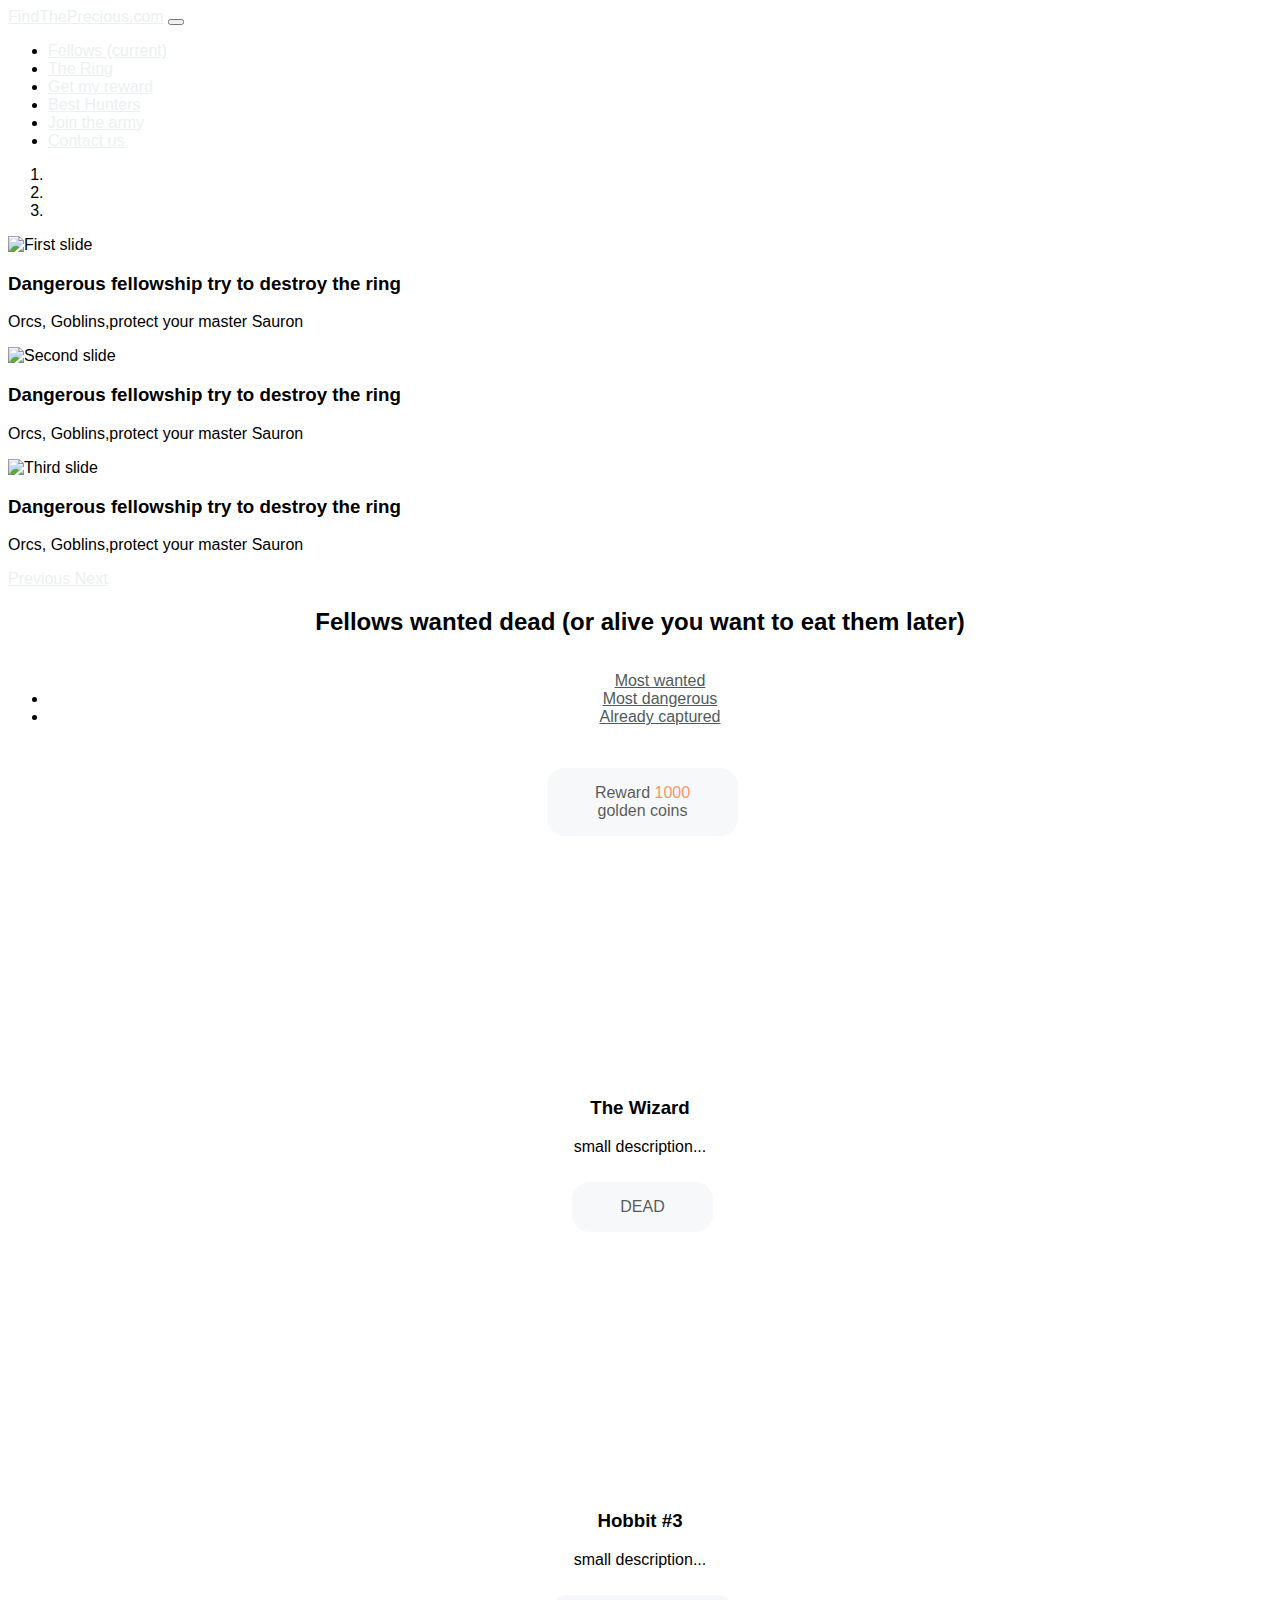
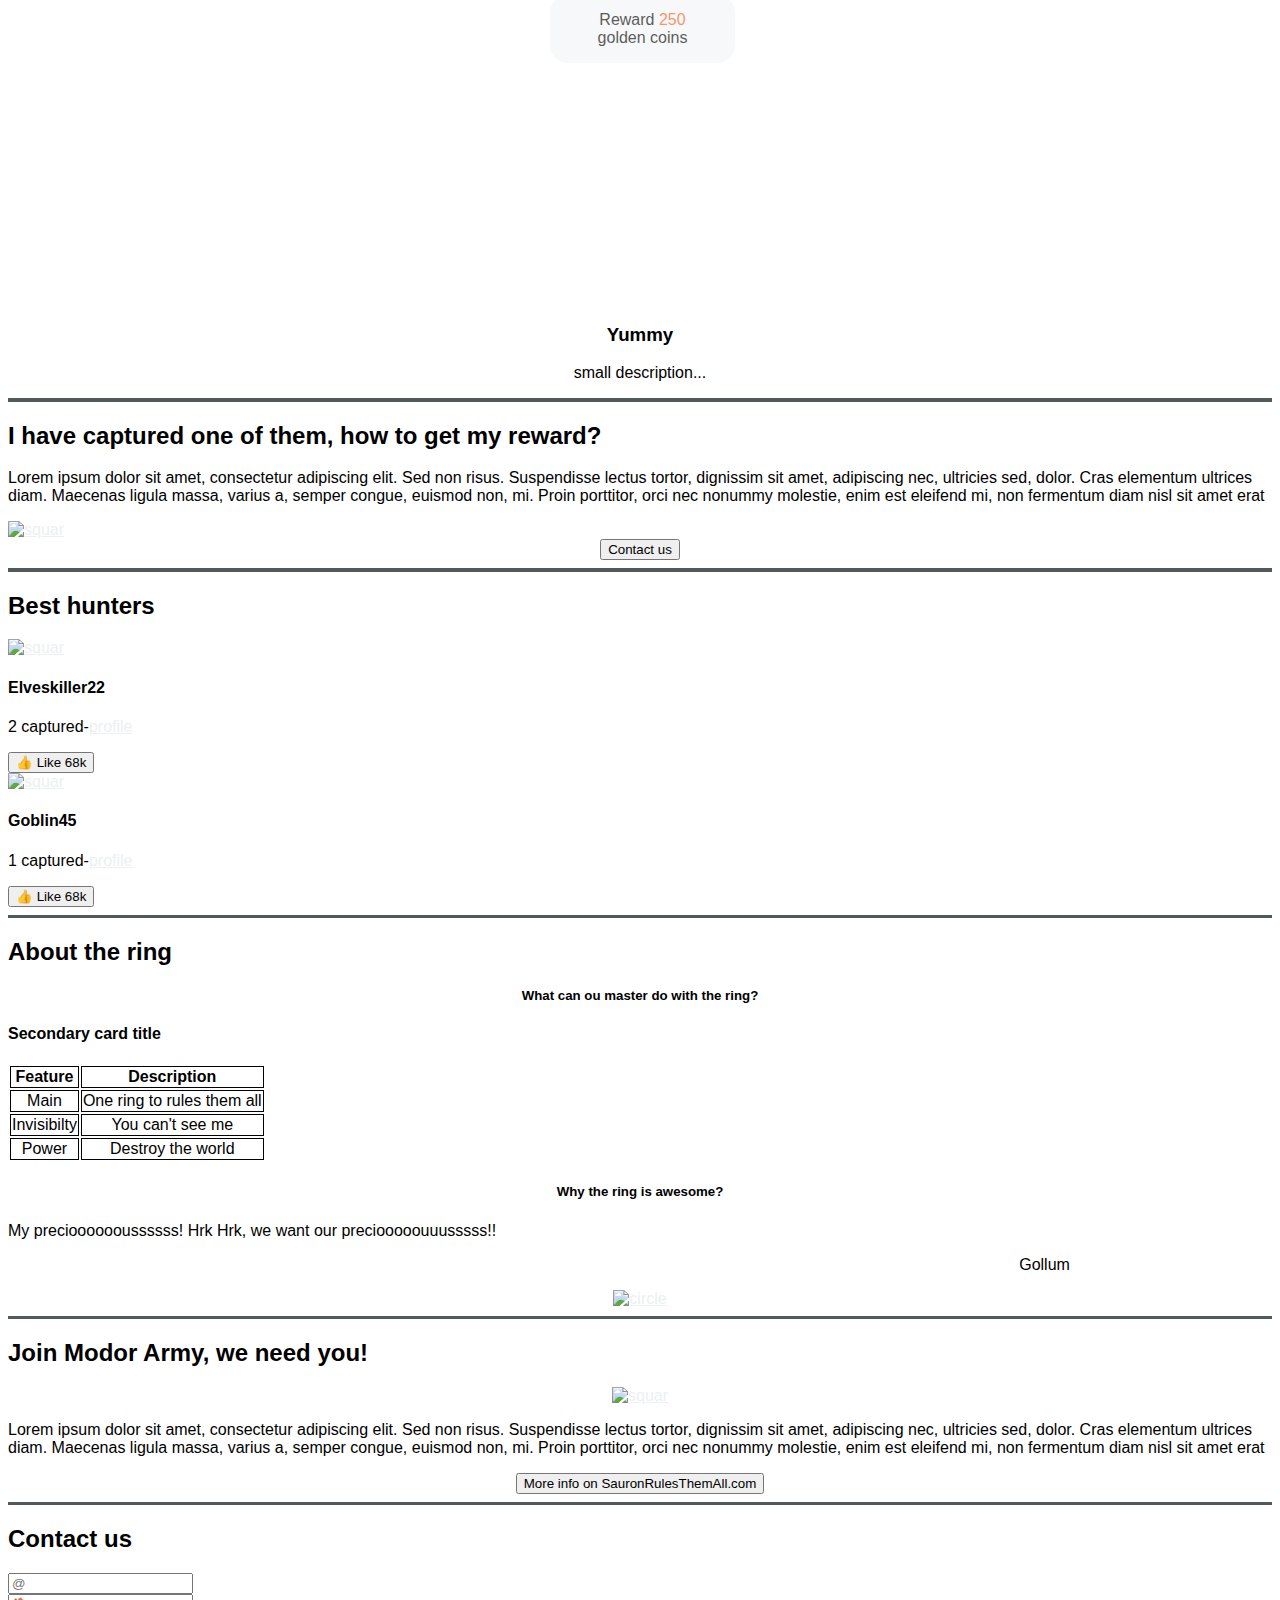
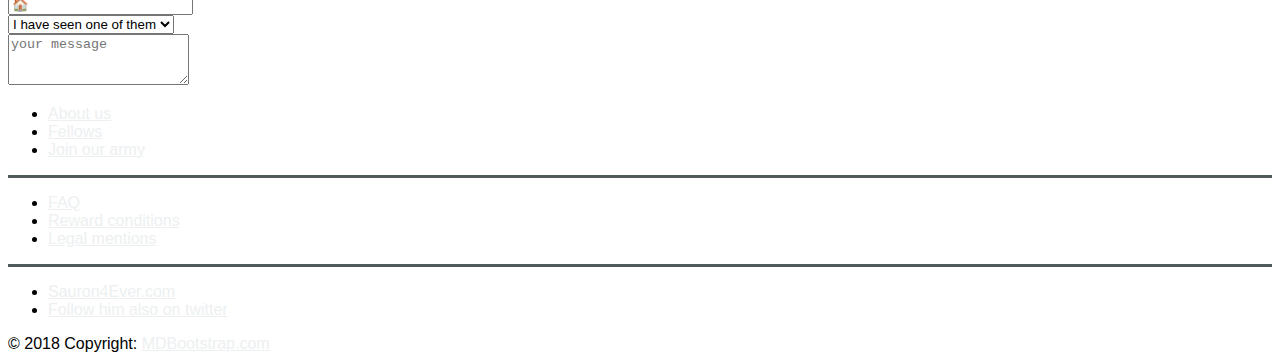
==== index.html @ 17a76763 "rename index file" ====
<!DOCTYPE html>
	<html lang="en">
	<head>
		<meta name="FindThePrecious" content="hunters, ring, Fellows wanted" >
		<link rel="stylesheet" href="https://stackpath.bootstrapcdn.com/bootstrap/4.1.3/css/bootstrap.min.css" integrity="sha384-MCw98/SFnGE8fJT3GXwEOngsV7Zt27NXFoaoApmYm81iuXoPkFOJwJ8ERdknLPMO" crossorigin="anonymous">

		<link rel="stylesheet" type="text/css" href="css/wanted_hover.css">
		<link rel="stylesheet" type="text/css" href="css/carousel.css">
		<link rel="stylesheet" type="text/css" href="style.css">
		<title>FindThePrecious</title>
	</head>
	<body data-spy="scroll" data-target="#myNavbar" data-offset="30">
	<!-- NAVIGATION -->

		<nav id="topbar" class="navbar fixed-top navbar-expand-lg navbar-light bg-secondary">
	    	<a class="navbar-brand" href="#">FindThePrecious.com</a>
	  		<button class="navbar-toggler" type="button" data-toggle="collapse" 	data-target="#myNavbar" aria-controls="navbarSupportedContent" aria-expanded="false" aria-label="Toggle navigation">
	    		<span class="navbar-toggler-icon"></span>
	  		</button>

	    	<div class="collapse navbar-collapse" id="myNavbar">
	    		<ul class="nav navbar-nav">
	      			<li >
	        			<a class="nav-link" href="#Fellows">Fellows
	        				<span class="sr-only">(current)</span></a>
	      			</li>
	      			<li >
	        			<a class="nav-link" href="#">The Ring</a>
		      		</li>
		      		<li >
		       			<a class="nav-link" href="#Reward">Get my reward</a>
		      		</li>
		      		<li > 
		      			<a class="nav-link" href="#Hunters">Best Hunters</a> 
		      		</li>
					<li > 
						<a class="nav-link" href="#Army">Join the army</a> 
					</li>
					<li > 
						<a class="nav-link" href="#Contact">Contact us</a> 
					</li>
		    	</ul>
		    </div>
		</nav>

	<!-- CARROUSEL -->
	<div id="myCarousel" class="carousel slide" data-ride="carousel">
		<ol class="carousel-indicators">
			<li data-target="#carouselExampleIndicators" data-slide-to="0" class="active"></li>
			<li data-target="#carouselExampleIndicators" data-slide-to="1"></li>
			<li data-target="#carouselExampleIndicators" data-slide-to="2"></li>
			</ol>
		<div class="carousel-inner">	
			<div class="carousel-item active">
		  		<img class="d-block w-100" src="https://s33.postimg.cc/rmrc32f3j/Destiny_2_colos.jpg" alt="First slide">
		  		<div class="carousel-caption d-none d-md-block">
		    		<h3>Dangerous fellowship try to destroy the ring</h3>
		    		<p>Orcs, Goblins,protect your master Sauron</p>
		  		</div>
			</div>
			<div class="carousel-item">
		  		<img class="d-block w-100" src="https://s33.postimg.cc/4laqx4zyn/Destiny_2_Guardian.jpg" alt="Second slide">
		  		<div class="carousel-caption d-none d-md-block">
		    		<h3>Dangerous fellowship try to destroy the ring</h3>
		    		<p>Orcs, Goblins,protect your master Sauron</p>
		  		</div>
			</div>
			<div class="carousel-item">
		  		<img class="d-block w-100" src="https://s33.postimg.cc/jfzcb9jtb/all_guardian.jpg" alt="Third slide">
		  		<div class="carousel-caption d-none d-md-block">
		    		<h3>Dangerous fellowship try to destroy the ring</h3>
		    		<p>Orcs, Goblins,protect your master Sauron</p>
		  		</div>
			</div>
		</div>

		<div class="carousel-inner">
			<a class="carousel-control-prev" href="#carouselExampleIndicators" role="button" data-slide="prev">
			    <span class="carousel-control-prev-icon" aria-hidden="true"></span>
			    <span class="sr-only">Previous</span>
			</a>
			<a class="carousel-control-next" href="#carouselExampleIndicators" role="button" data-slide="next">
			    <span class="carousel-control-next-icon" aria-hidden="true"></span>
			    <span class="sr-only">Next</span>
			</a>
		</div>
	</div>

	<!-- WANTED SECTION -->
		
	<div class="container center-container">
			<h2 id="Fellows">Fellows wanted dead <span>(or alive you want to eat them later)</span></h2>
			<!-- PILLS / TABS head-->
			<div class="row pills-header center-container item-center">
				<ul class="nav nav-pills">
					<li class="nav-item col-12 col-lg-4 col-xl-4 item-center">
						<a class="nav-link btn btn-secondary pills-btn" href="#">Most wanted</a>
  					</li>
  	
					<li class="nav-item col-12 mr-auto col-lg-4 col-xl-4">
						<a class="nav-link btn btn-light pills-btn" href="#">Most dangerous</a>
					</li>
 			
					<li class="nav-item col-12 ml-auto col-lg-4 col-xl-4">
						<a class="nav-link btn btn-light pills-btn" href="#">Already captured</a>
					</li>
				</ul>
			</div>
	<!-- CARD-->
		<div class="row">
			<div class="card-container col-12 col-sm-12 col-md-12 col-lg-4"> 
				<div class="card border-secondary mb-3">
					<div class="card-header">
						<div id="Gandalf" class="wanted-notice">
							<button class="reward">Reward 
								<span class="price">1000</span>
								<br> golden coins
							</button>
						</div>
					</div>
					<div class="card-body">
						<h3 class="card-title">The Wizard</h3>
						    <p class="card-text">
						    	small description...
						    </p>
					  </div>
				</div>
			</div>
			
			<div class="card-container col-12 col-sm-12 col-md-12 col-lg-4"> 
				<div class="card border-secondary mb-3">
					<div class="card-header">
						<div id="Hobbit" class="wanted-notice">
							<button class="reward">DEAD
							</button>
						</div>
					</div>
					<div class="card-body">
						<h3 class="card-title">Hobbit #3</h3>
						    <p class="card-text">
						    	small description...
						    </p>
					  </div>
				</div>
			</div>

			<div class="card-container col-12 col-sm-12 col-md-12 col-lg-4"> 
				<div class="card border-secondary mb-3">
					<div class="card-header">
						<div id="Yummy" class="wanted-notice">
							<button class="reward">Reward 
								<span class="price">250</span>
								<br> golden coins
							</button>
						</div>
					</div>
					<div class="card-body">
						<h3 class="card-title">Yummy</h3>
						    <p class="card-text">
						    	small description...
						    </p>
					  </div>
				</div>
			</div>
		</div>
	<hr>
	</div>

	<!-- CAPTURED SECTION -->
	<div class="container">
		<div class="row">
			<div class="col-12 col-sm-12 col-md-9 col-lg-9">
				<h2 id="Reward">I have captured one of them, how to get my reward?</h2>
				<p>Lorem ipsum dolor sit amet, consectetur adipiscing elit. Sed non risus. 	Suspendisse lectus tortor, dignissim sit amet, adipiscing nec, ultricies sed, dolor. Cras elementum ultrices diam. Maecenas ligula massa, varius a, semper congue, euismod non, mi. Proin porttitor, orci nec nonummy molestie, enim est eleifend mi, non fermentum diam nisl sit amet erat
				</p>
			</div>

			<div class="col-12 col-sm-12 col-md-3 col-lg-3">
				<a class="nav-link" href="https://placeholder.com">
					<img src="http://via.placeholder.com/140x140" alt="squar">
				</a>
			</div>

			<div class="col-12 ml-auto center-container">
			 	<button class="btn btn-outline-secondary item-center btn-contact-us">Contact us</button>
			</div>
		</div>
	<hr>
	</div>

	<!-- HUNTER SECTION -->
	<div class="container">
		<h2 id="Hunters">Best hunters</h2>
		<div class="row">
			<div class="col-6 col-md-2 col-lg-1 col-xl-1">
				<a class="nav-link" href="https://placeholder.com">
					<img src="http://via.placeholder.com/70x70" alt="squar">
				</a>
			</div>

			<div class="col-6 col-md-4 col-lg-5 col-xl-5">
				<h4>Elveskiller22</h4>
				<p>
					2 captured-<a href="#">profile</a> 
				</p>
			
				<button class="btn btn-secondary">
					👍 Like 68k
				</button>
			</div>

			<div class="col-6 col-md-2 col-lg-1 col-xl-1">
				<a class="nav-link" href="https://placeholder.com">
					<img src="http://via.placeholder.com/70x70" alt="squar">
				</a>
			</div>

			<div class="col-6 col-md-4 col-lg-4 col-xl-4">
				<h4>Goblin45</h4>
				<p>1 captured-<a href="#">profile</a> </p>
				<button class="btn btn-secondary">
					👍 Like 68k
				</button>
			</div>
		</div>
	<hr>
	</div>

	<!-- ABOUT-SECTION -->
	<div class="container">
		<h2 id="Ring">About the ring</h2>
		<div class="row">
			<div class="card border-secondary mb-3 col-12 col-lg-12 col-xl-12">
	  			<div class="card-header">
	  				<h5>What can ou master do with the ring?</h5>
	  			</div>

	  			<h4 class="card-title">Secondary card title</h4>

	  			<div class="card-body">
	  				<div class="table-responsive">
		    			<table class="table table-striped">
		    				<thead>
							    <tr class="row bg-secondary">
							    	<th class="col-6" scope="col">Feature</th>
							        <th class="col-6" scope="col">Description</th>
							</thead>
								<tbody>
							    <tr class="row">
							    	<td class="col-6">Main</td>
							    	<td class="col-6">One ring to rules them all</td>
							    </tr>
							    <tr class="row">
							    	<td class="col-6">Invisibilty</td>
							    	<td class="col-6">You can't see me</td>
							  	</tr>
							  	<tr class="row">
							    	<td class="col-6">Power</td>
							    	<td class="col-6">Destroy the world</td>
							  	</tr>
							</tbody>
					    </table>
					</div>	
	  			</div>
			</div>

			<div class="card border-secondary mb-3 col-md-12">
	  			<div class="card-header">
	  				<h5>Why the ring is awesome?</h5>
	  			</div>

			  	<div class="card-body">

					<div class="container">
						<div class="row">
			  				<div class="col-12 col-lg-9 col-xl-9">
			  					<p>
			    					My preciooooooussssss! Hrk Hrk, we want our preciooooouuusssss!!
			    				</p>
			    				<p id="Gollum-namer">Gollum</p>
			  				</div>

			  				<div class="col-12 col-lg-3 col-xl-3 center-container">	
								<a class="nav-link item-center" href="https://placeholder.com">
								<img src="http://via.placeholder.com/110x110" alt="circle" class="rounded-circle">
								</a>
			  				</div>	
			  			</div>
		  			</div>
		  		</div>

			</div>
		</div>
	<hr>
	</div>

	<!-- ARMY SECTION -->
	<div class="container">
		<h2 id="Army">Join Modor Army, we need you!</h2>
		<div class="row">
			<div class="col-12 col-lg-3 center-container">
				<a class="nav-link item-center" href="https://placeholder.com">
					<img src="http://via.placeholder.com/140x140" alt="squar">
				</a>
			</div>

			<div class="col-12 col-lg-9">
				<p>
					Lorem ipsum dolor sit amet, consectetur adipiscing elit. Sed non risus. Suspendisse lectus tortor, dignissim sit amet, adipiscing nec, ultricies sed, dolor. Cras elementum ultrices diam. Maecenas ligula massa, varius a, semper congue, euismod non, mi. Proin porttitor, orci nec nonummy molestie, enim est eleifend mi, non fermentum diam nisl sit amet erat
				</p>
			</div>
			<div class="col-12 center-container">
			 	<button class="btn btn-outline-secondary btn-contact-us item-center">More info on SauronRulesThemAll.com</button> 
			</div>
		</div>
	<hr>
	</div>
			
	<!-- CONTACT-SECTION -->
	<div class="container">
		<h2 id="Contact">Contact us</h2>

		<form>
  			<div class="form-group">
    			<input type="email" class="form-control" id="exampleInputEmail1" aria-describedby="emailHelp" placeholder="@">
  			</div>

  			<div class="form-group">
    			<input type="password" class="form-control" id="exampleInputPassword1" placeholder="🏠">
  			</div>

			<div class="form-group">
		        <select id="disabledSelect" class="form-control">
		        <option>I have seen one of them</option>
		      </select>
    		</div>

    		<div class="form-group">
    			<textarea class="form-control" id="exampleFormControlTextarea1" rows="3"  placeholder="your message"></textarea>
  			</div>
		</form>
	</div>
	    	
	<!-- FOOTER -->
	<footer class="page-footer font-small bg-secondary">
    	<!-- Footer Links -->
    	<div class="container text-center text-md-left">
      		<!-- Grid row -->
      		<div class="row">
        		<!-- Grid column -->
        		<div class="col-12 col-sm-12 col-md-3 col-lg-4 mx-auto">
          			<!-- Links -->
          			<ul class="list-unstyled">
            			<li>
              				<a href="#!">About us</a>
            			</li>
            			<li>
              				<a href="#!">Fellows</a>
            			</li>
            			<li>
              				<a href="#!">Join our army</a>
            			</li>
        		</div>
        		<!-- Grid column -->

        <hr class="clearfix w-100 d-md-none">
        		<!-- Grid column -->
        		<div class="col-12 col-sm-12 col-md-3 col-md-3 mx-auto">
          			<!-- Links -->
          			<ul class="list-unstyled">
            			<li>
              				<a href="#!">FAQ</a>
            			</li>
            			<li>
              				<a href="#!">Reward conditions</a>
            			</li>
            			<li>
              				<a href="#!">Legal mentions</a>
            			</li>
          			</ul>
        		</div>
        		<!-- Grid column -->
        <hr class="clearfix w-100 d-md-none">
        		<!-- Grid column -->
        		<div class="col-12 col-sm-12 col-md-3 col-md-3 mx-auto">
          			<!-- Links -->
          			<ul class="list-unstyled">
            			<li>
              				<a href="#!">Sauron4Ever.com</a>
            			</li>
            			<li>
              				<a href="#!">Follow him also on twitter</a>
            			</li>
          			</ul>

        		</div>
        		<!-- Grid column -->
	    	</div>
	        <!-- Grid row -->
	    </div>
	    <!-- Footer Links -->

	    <!-- Copyright -->
	    <div class="footer-copyright text-center py-3">© 2018 Copyright:
	      <a href="https://mdbootstrap.com/bootstrap-tutorial/"> MDBootstrap.com</a>
	    </div>
	    <!-- Copyright -->

    </footer>

	<!-- jQuery first, then Popper.js, then Bootstrap JS -->
		<script src="https://code.jquery.com/jquery-3.3.1.slim.min.js" integrity="sha384-q8i/X+965DzO0rT7abK41JStQIAqVgRVzpbzo5smXKp4YfRvH+8abtTE1Pi6jizo" crossorigin="anonymous"></script>
		
		<script src="https://cdnjs.cloudflare.com/ajax/libs/popper.js/1.14.3/umd/popper.min.js" integrity="sha384-ZMP7rVo3mIykV+2+9J3UJ46jBk0WLaUAdn689aCwoqbBJiSnjAK/l8WvCWPIPm49" crossorigin="anonymous"></script>

		<script src="https://stackpath.bootstrapcdn.com/bootstrap/4.1.3/js/bootstrap.min.js" integrity="sha384-ChfqqxuZUCnJSK3+MXmPNIyE6ZbWh2IMqE241rYiqJxyMiZ6OW/JmZQ5stwEULTy" crossorigin="anonymous"></script>
	</body>
	</html>
---- css/wanted_hover.css ----
body{
	font-family: Arial;
}

#Gandalf{
	background-image: url(https://s33.postimg.cc/kslmqybsf/gandalf.jpg);
}

#Hobbit{
	background-image: url(https://s33.postimg.cc/wt72r9qsf/hobbit.jpg);
}

#Yummy{
	background-image: url(https://s33.postimg.cc/pbxvc890v/gollum.jpg);
}
.wanted-notice{
	background-size: 100%;
	background-repeat: no-repeat;
    opacity:0.65;

	width:18em;
	height:20em;
}
.reward{
	background-color: rgba(240,243,244,0.8);
	border-radius: 18px;
	border: none;
    color: black;
    padding: 1em 3em;
    text-align: center;
    font-size: 1em;
    margin-top: 10px;
    margin-left: 25px;
    margin-right: 20px;
}
.price{
	color: #F85B17;
}
.criminal-name{
	text-align: center;
	font-size: 50px;
	color: #FDFEFE;
	padding-top: 150px;
}
#Yummy:hover,
#Hobbit:hover,
#Gandalf:hover{
	background-size: 100%;
	background-repeat: no-repeat;
	opacity: 1;


	width:18em;
	height:20em;
}
div .wanted-notice:hover .criminal-name{
	    font-size:26px;
	    margin-top: 200px;
}

div .wanted-notice:hover .reward{
	    font-size:1px;
	    background-color : transparent;
	    border: none;
}
---- css/carousel.css ----
.carousel-item{
	/*height: 35em !important; */
}
---- style.css ----
#topbar {
    margin: 0 auto;
}

a{
  color: #ECF0F1 !important;
}

.active a,
.active {
  color: #010101 !important;
}

hr {
  height: 0.2em;
  padding: 0;
  background-color: #515A5A;
  border: 1em;
}
/* PILLS */

.pills-header{
	margin-bottom: 1em;
}

.pills-btn{
  color: #515A5A !important;
}
/* CARD*/
.card-header{
  width: 100%;
  text-align: center;
}
.wanted-notice{
  display: inline-block;
}
/* About the ring*/
table, th, td {
	text-align: center;
}
th, td{
	border: 1px solid black !important;
}
#Gollum-namer{
	margin-left:80%;
}

/* item center */
.center-container{
  width: 100%;
  text-align: center;
}
.item-center{
  display: inline-block;
}
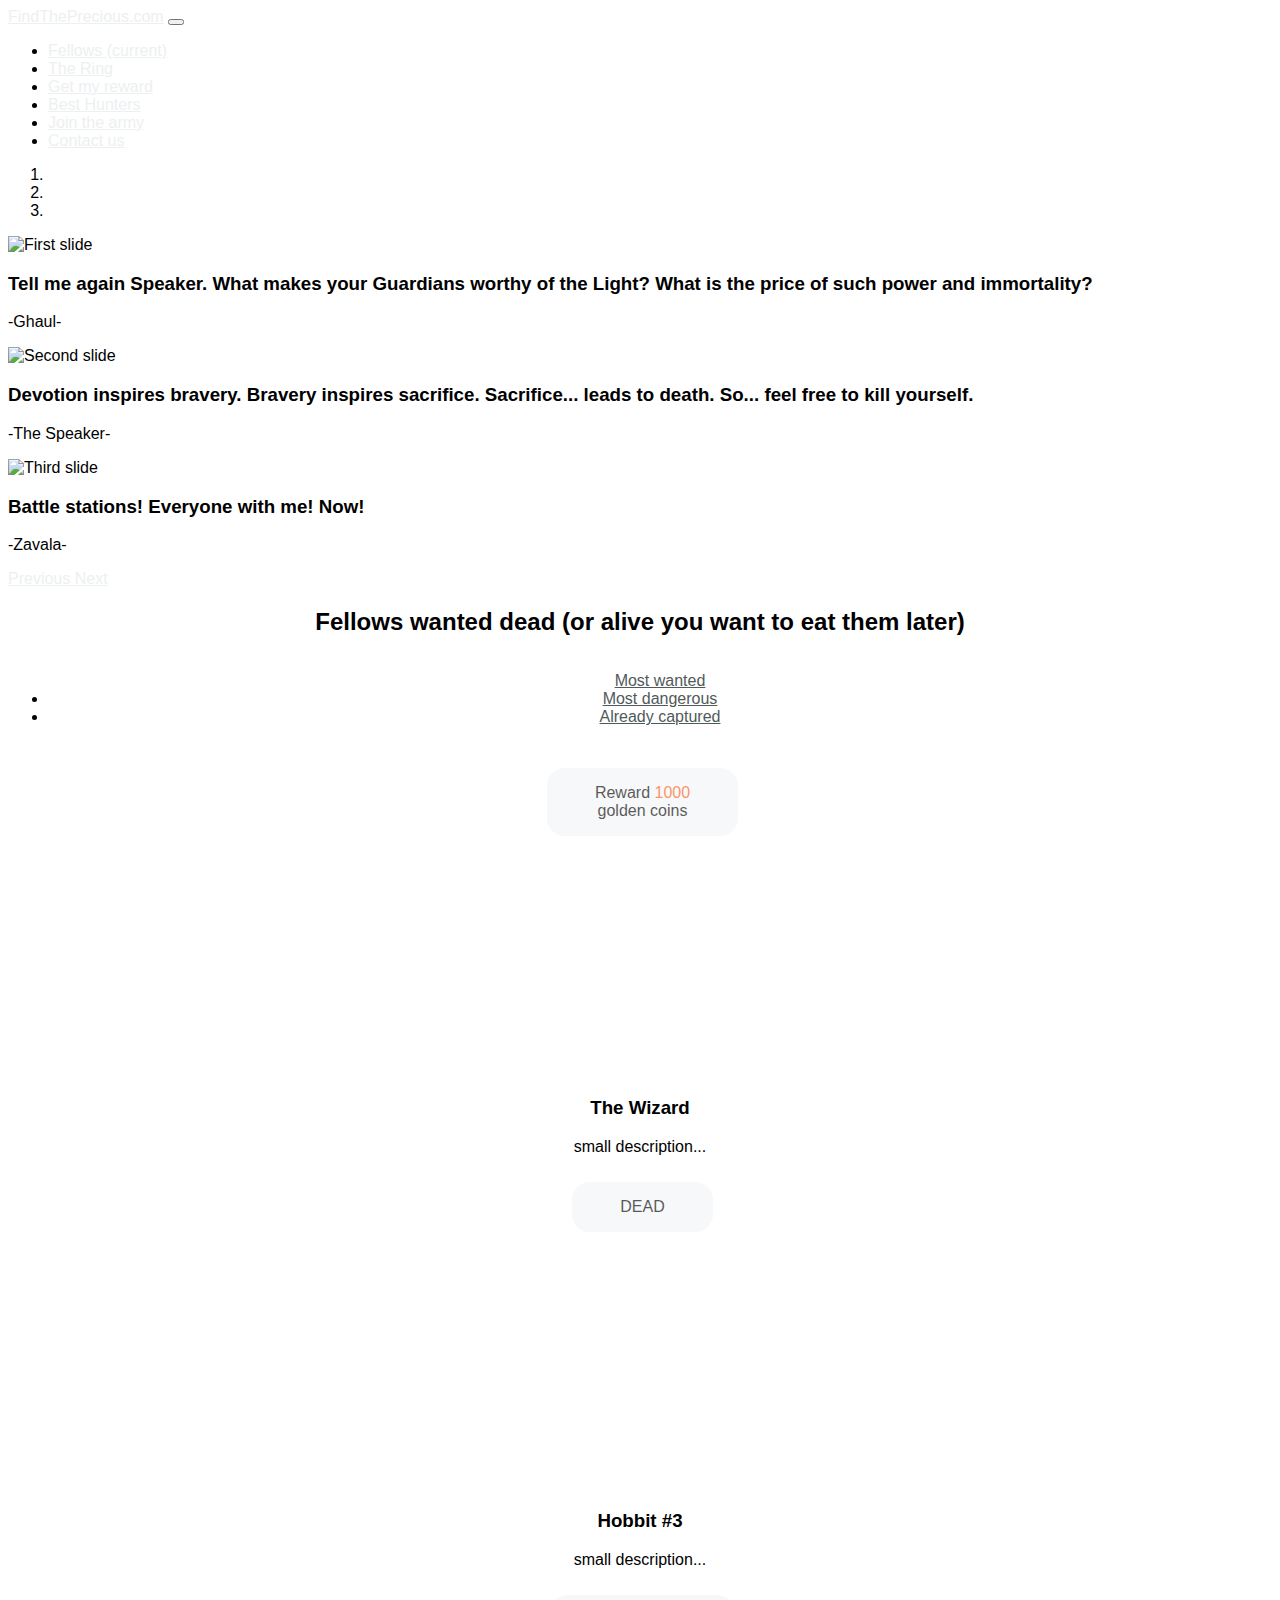
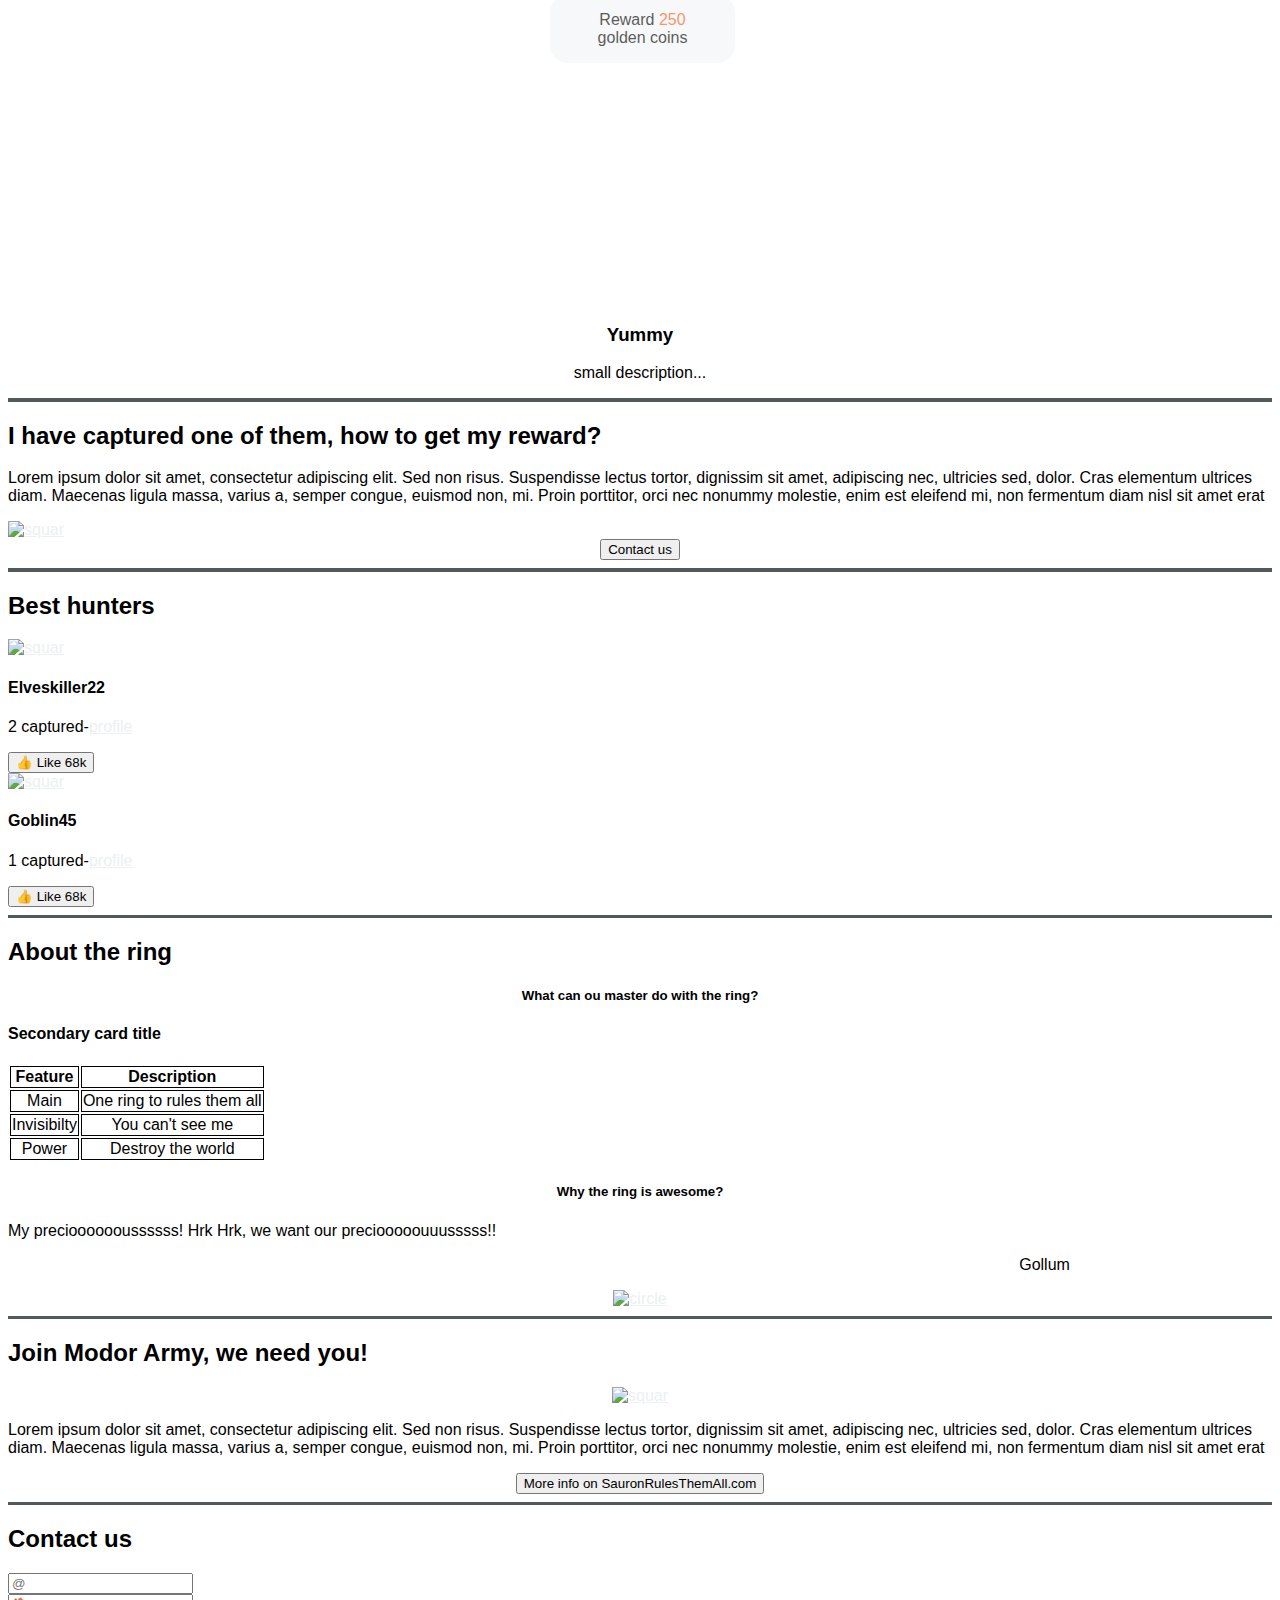
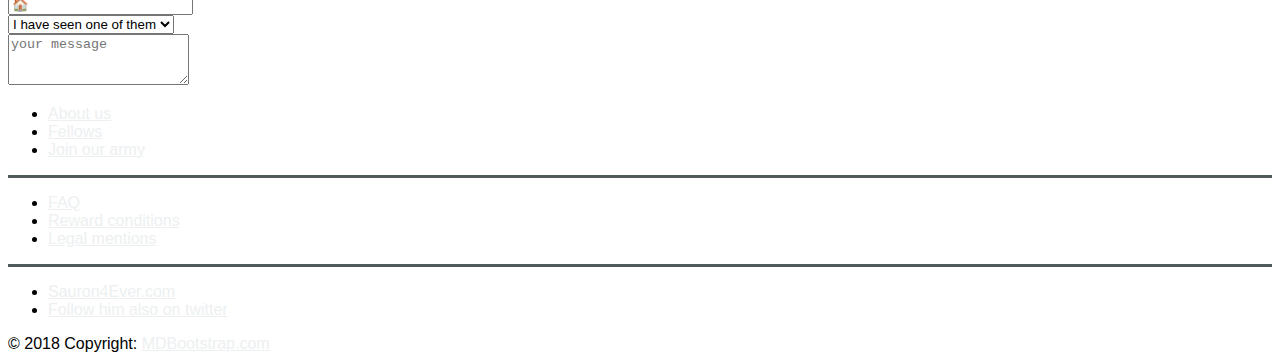
==== commit fba19b43: "carousel text updated" ====
--- a/index.html
+++ b/index.html
@@ -1,7 +1,7 @@
-	<!DOCTYPE html>
+<!DOCTYPE html>
 	<html lang="en">
 	<head>
-		<meta name="FindThePrecious" content="hunters, ring, Fellows wanted" >
+		<meta name="viewport" content="width=device-width, initial-scale=1.0">
 		<link rel="stylesheet" href="https://stackpath.bootstrapcdn.com/bootstrap/4.1.3/css/bootstrap.min.css" integrity="sha384-MCw98/SFnGE8fJT3GXwEOngsV7Zt27NXFoaoApmYm81iuXoPkFOJwJ8ERdknLPMO" crossorigin="anonymous">
 
 		<link rel="stylesheet" type="text/css" href="css/wanted_hover.css">
@@ -54,22 +54,22 @@
 			<div class="carousel-item active">
 		  		<img class="d-block w-100" src="https://s33.postimg.cc/rmrc32f3j/Destiny_2_colos.jpg" alt="First slide">
 		  		<div class="carousel-caption d-none d-md-block">
-		    		<h3>Dangerous fellowship try to destroy the ring</h3>
-		    		<p>Orcs, Goblins,protect your master Sauron</p>
+		    		<h3>Tell me again Speaker. What makes your Guardians worthy of the Light? What is the price of such power and immortality?</h3>
+		    		<p>-Ghaul-</p>
 		  		</div>
 			</div>
 			<div class="carousel-item">
 		  		<img class="d-block w-100" src="https://s33.postimg.cc/4laqx4zyn/Destiny_2_Guardian.jpg" alt="Second slide">
 		  		<div class="carousel-caption d-none d-md-block">
-		    		<h3>Dangerous fellowship try to destroy the ring</h3>
-		    		<p>Orcs, Goblins,protect your master Sauron</p>
+		    		<h3>Devotion inspires bravery. Bravery inspires sacrifice. Sacrifice... leads to death. So... feel free to kill yourself.</h3>
+		    		<p>-The Speaker-</p>
 		  		</div>
 			</div>
 			<div class="carousel-item">
 		  		<img class="d-block w-100" src="https://s33.postimg.cc/jfzcb9jtb/all_guardian.jpg" alt="Third slide">
 		  		<div class="carousel-caption d-none d-md-block">
-		    		<h3>Dangerous fellowship try to destroy the ring</h3>
-		    		<p>Orcs, Goblins,protect your master Sauron</p>
+		    		<h3>Battle stations! Everyone with me! Now!</h3>
+		    		<p>-Zavala-</p>
 		  		</div>
 			</div>
 		</div>
@@ -95,12 +95,12 @@
 				<ul class="nav nav-pills">
 					<li class="nav-item col-12 col-lg-4 col-xl-4 item-center">
 						<a class="nav-link btn btn-secondary pills-btn" href="#">Most wanted</a>
-  					</li>
-  	
+						</li>
+		
 					<li class="nav-item col-12 mr-auto col-lg-4 col-xl-4">
 						<a class="nav-link btn btn-light pills-btn" href="#">Most dangerous</a>
 					</li>
- 			
+				
 					<li class="nav-item col-12 ml-auto col-lg-4 col-xl-4">
 						<a class="nav-link btn btn-light pills-btn" href="#">Already captured</a>
 					</li>
@@ -321,80 +321,80 @@
 		<h2 id="Contact">Contact us</h2>
 
 		<form>
-  			<div class="form-group">
-    			<input type="email" class="form-control" id="exampleInputEmail1" aria-describedby="emailHelp" placeholder="@">
-  			</div>
-
-  			<div class="form-group">
-    			<input type="password" class="form-control" id="exampleInputPassword1" placeholder="🏠">
-  			</div>
+				<div class="form-group">
+				<input type="email" class="form-control" id="exampleInputEmail1" aria-describedby="emailHelp" placeholder="@">
+				</div>
+
+				<div class="form-group">
+				<input type="password" class="form-control" id="exampleInputPassword1" placeholder="🏠">
+				</div>
 
 			<div class="form-group">
 		        <select id="disabledSelect" class="form-control">
 		        <option>I have seen one of them</option>
 		      </select>
-    		</div>
-
-    		<div class="form-group">
-    			<textarea class="form-control" id="exampleFormControlTextarea1" rows="3"  placeholder="your message"></textarea>
-  			</div>
+			</div>
+
+			<div class="form-group">
+				<textarea class="form-control" id="exampleFormControlTextarea1" rows="3"  placeholder="your message"></textarea>
+				</div>
 		</form>
 	</div>
 	    	
 	<!-- FOOTER -->
 	<footer class="page-footer font-small bg-secondary">
-    	<!-- Footer Links -->
-    	<div class="container text-center text-md-left">
-      		<!-- Grid row -->
-      		<div class="row">
-        		<!-- Grid column -->
-        		<div class="col-12 col-sm-12 col-md-3 col-lg-4 mx-auto">
-          			<!-- Links -->
-          			<ul class="list-unstyled">
-            			<li>
-              				<a href="#!">About us</a>
-            			</li>
-            			<li>
-              				<a href="#!">Fellows</a>
-            			</li>
-            			<li>
-              				<a href="#!">Join our army</a>
-            			</li>
-        		</div>
-        		<!-- Grid column -->
-
-        <hr class="clearfix w-100 d-md-none">
-        		<!-- Grid column -->
-        		<div class="col-12 col-sm-12 col-md-3 col-md-3 mx-auto">
-          			<!-- Links -->
-          			<ul class="list-unstyled">
-            			<li>
-              				<a href="#!">FAQ</a>
-            			</li>
-            			<li>
-              				<a href="#!">Reward conditions</a>
-            			</li>
-            			<li>
-              				<a href="#!">Legal mentions</a>
-            			</li>
-          			</ul>
-        		</div>
-        		<!-- Grid column -->
-        <hr class="clearfix w-100 d-md-none">
-        		<!-- Grid column -->
-        		<div class="col-12 col-sm-12 col-md-3 col-md-3 mx-auto">
-          			<!-- Links -->
-          			<ul class="list-unstyled">
-            			<li>
-              				<a href="#!">Sauron4Ever.com</a>
-            			</li>
-            			<li>
-              				<a href="#!">Follow him also on twitter</a>
-            			</li>
-          			</ul>
-
-        		</div>
-        		<!-- Grid column -->
+		<!-- Footer Links -->
+		<div class="container text-center text-md-left">
+	  		<!-- Grid row -->
+	  		<div class="row">
+	    		<!-- Grid column -->
+	    		<div class="col-12 col-sm-12 col-md-3 col-lg-4 mx-auto">
+	      			<!-- Links -->
+	      			<ul class="list-unstyled">
+	        			<li>
+	          				<a href="#!">About us</a>
+	        			</li>
+	        			<li>
+	          				<a href="#!">Fellows</a>
+	        			</li>
+	        			<li>
+	          				<a href="#!">Join our army</a>
+	        			</li>
+	    		</div>
+	    		<!-- Grid column -->
+
+	    <hr class="clearfix w-100 d-md-none">
+	    		<!-- Grid column -->
+	    		<div class="col-12 col-sm-12 col-md-3 col-md-3 mx-auto">
+	      			<!-- Links -->
+	      			<ul class="list-unstyled">
+	        			<li>
+	          				<a href="#!">FAQ</a>
+	        			</li>
+	        			<li>
+	          				<a href="#!">Reward conditions</a>
+	        			</li>
+	        			<li>
+	          				<a href="#!">Legal mentions</a>
+	        			</li>
+	      			</ul>
+	    		</div>
+	    		<!-- Grid column -->
+	    <hr class="clearfix w-100 d-md-none">
+	    		<!-- Grid column -->
+	    		<div class="col-12 col-sm-12 col-md-3 col-md-3 mx-auto">
+	      			<!-- Links -->
+	      			<ul class="list-unstyled">
+	        			<li>
+	          				<a href="#!">Sauron4Ever.com</a>
+	        			</li>
+	        			<li>
+	          				<a href="#!">Follow him also on twitter</a>
+	        			</li>
+	      			</ul>
+
+	    		</div>
+	    		<!-- Grid column -->
 	    	</div>
 	        <!-- Grid row -->
 	    </div>
@@ -406,7 +406,7 @@
 	    </div>
 	    <!-- Copyright -->
 
-    </footer>
+	</footer>
 
 	<!-- jQuery first, then Popper.js, then Bootstrap JS -->
 		<script src="https://code.jquery.com/jquery-3.3.1.slim.min.js" integrity="sha384-q8i/X+965DzO0rT7abK41JStQIAqVgRVzpbzo5smXKp4YfRvH+8abtTE1Pi6jizo" crossorigin="anonymous"></script>
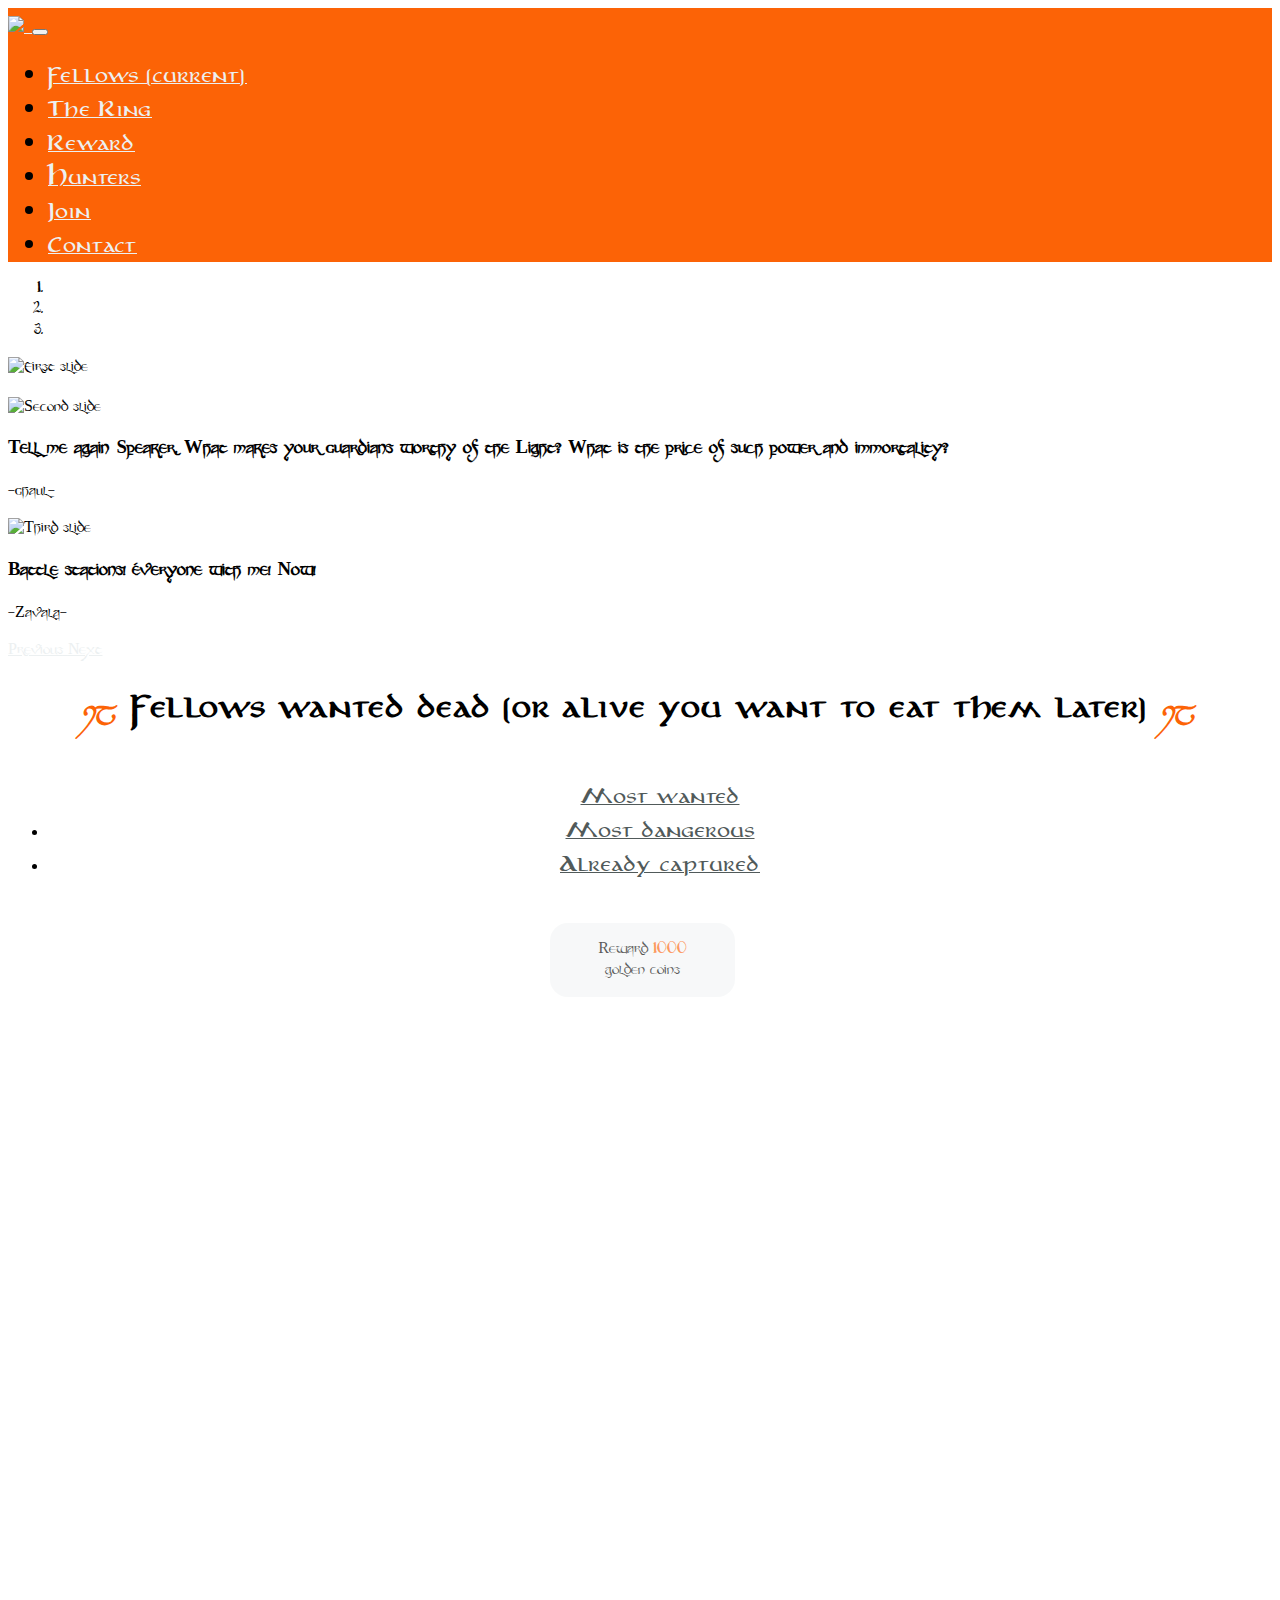
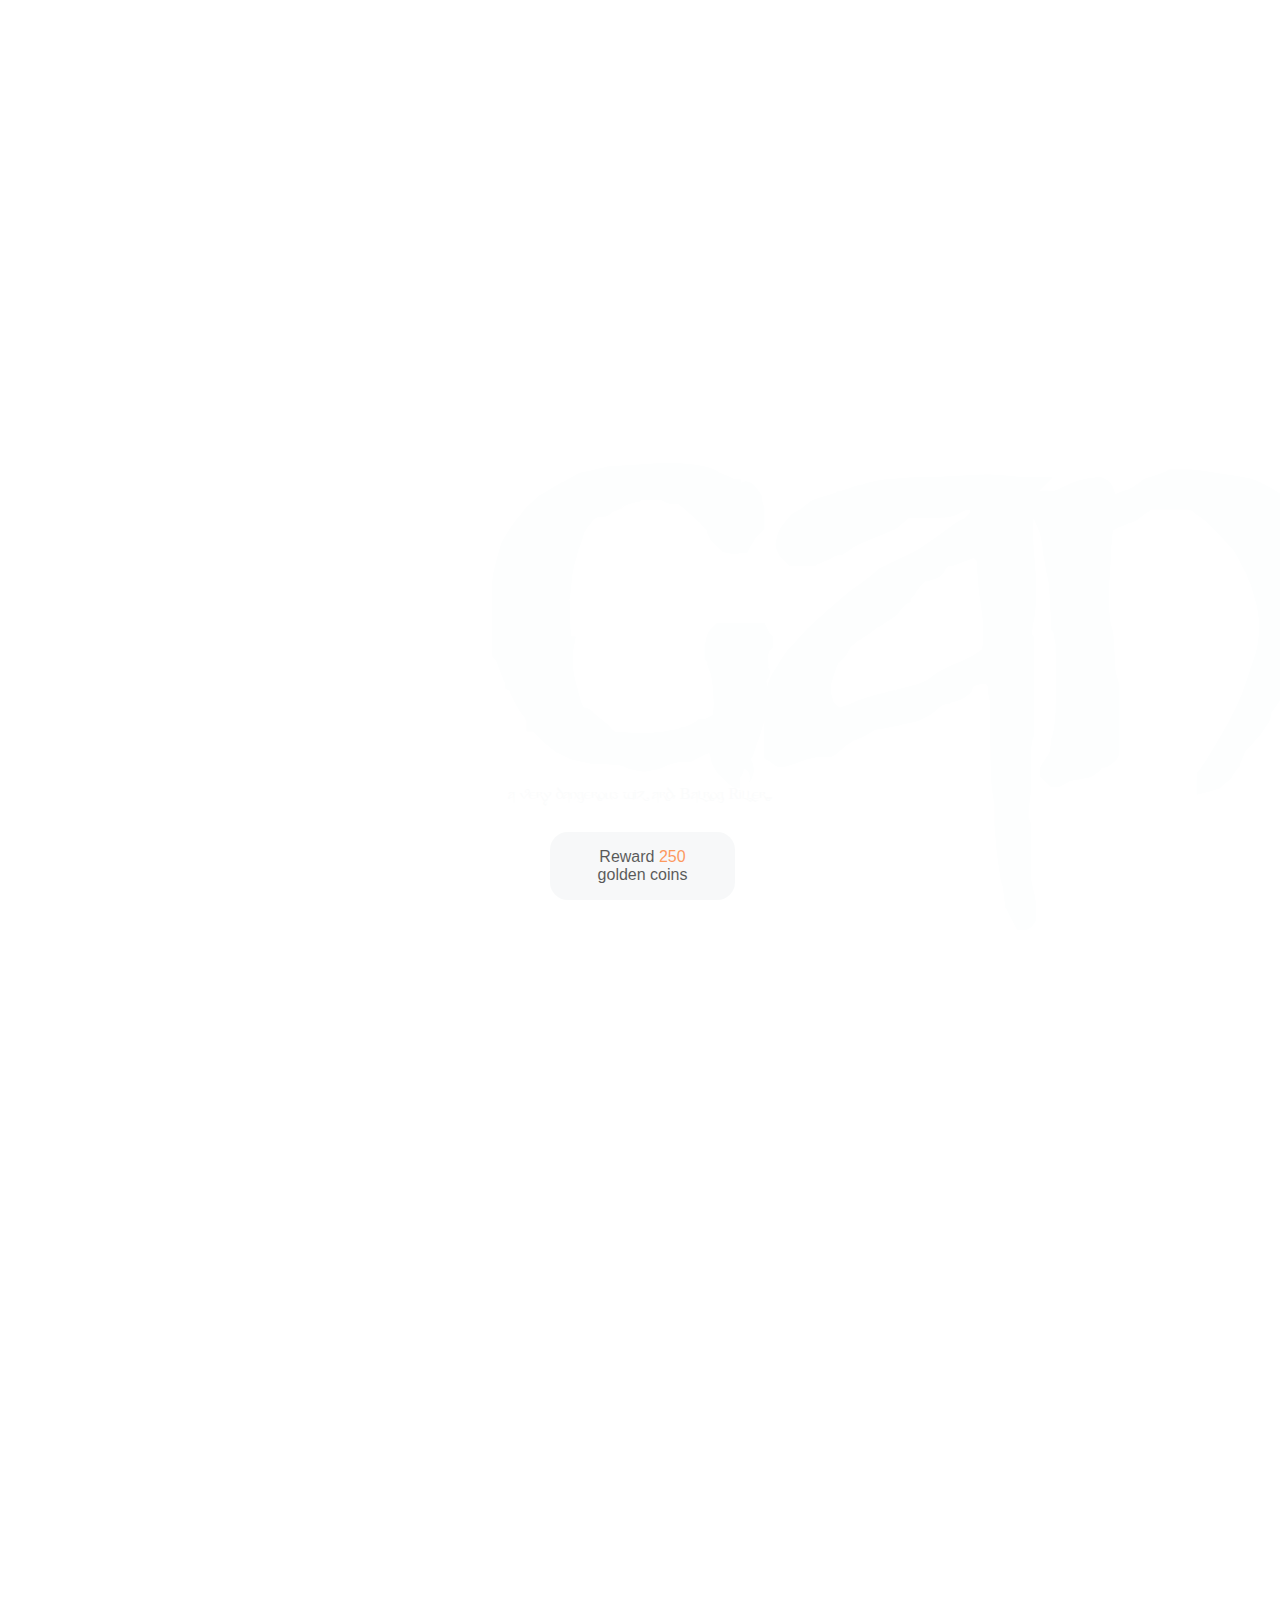
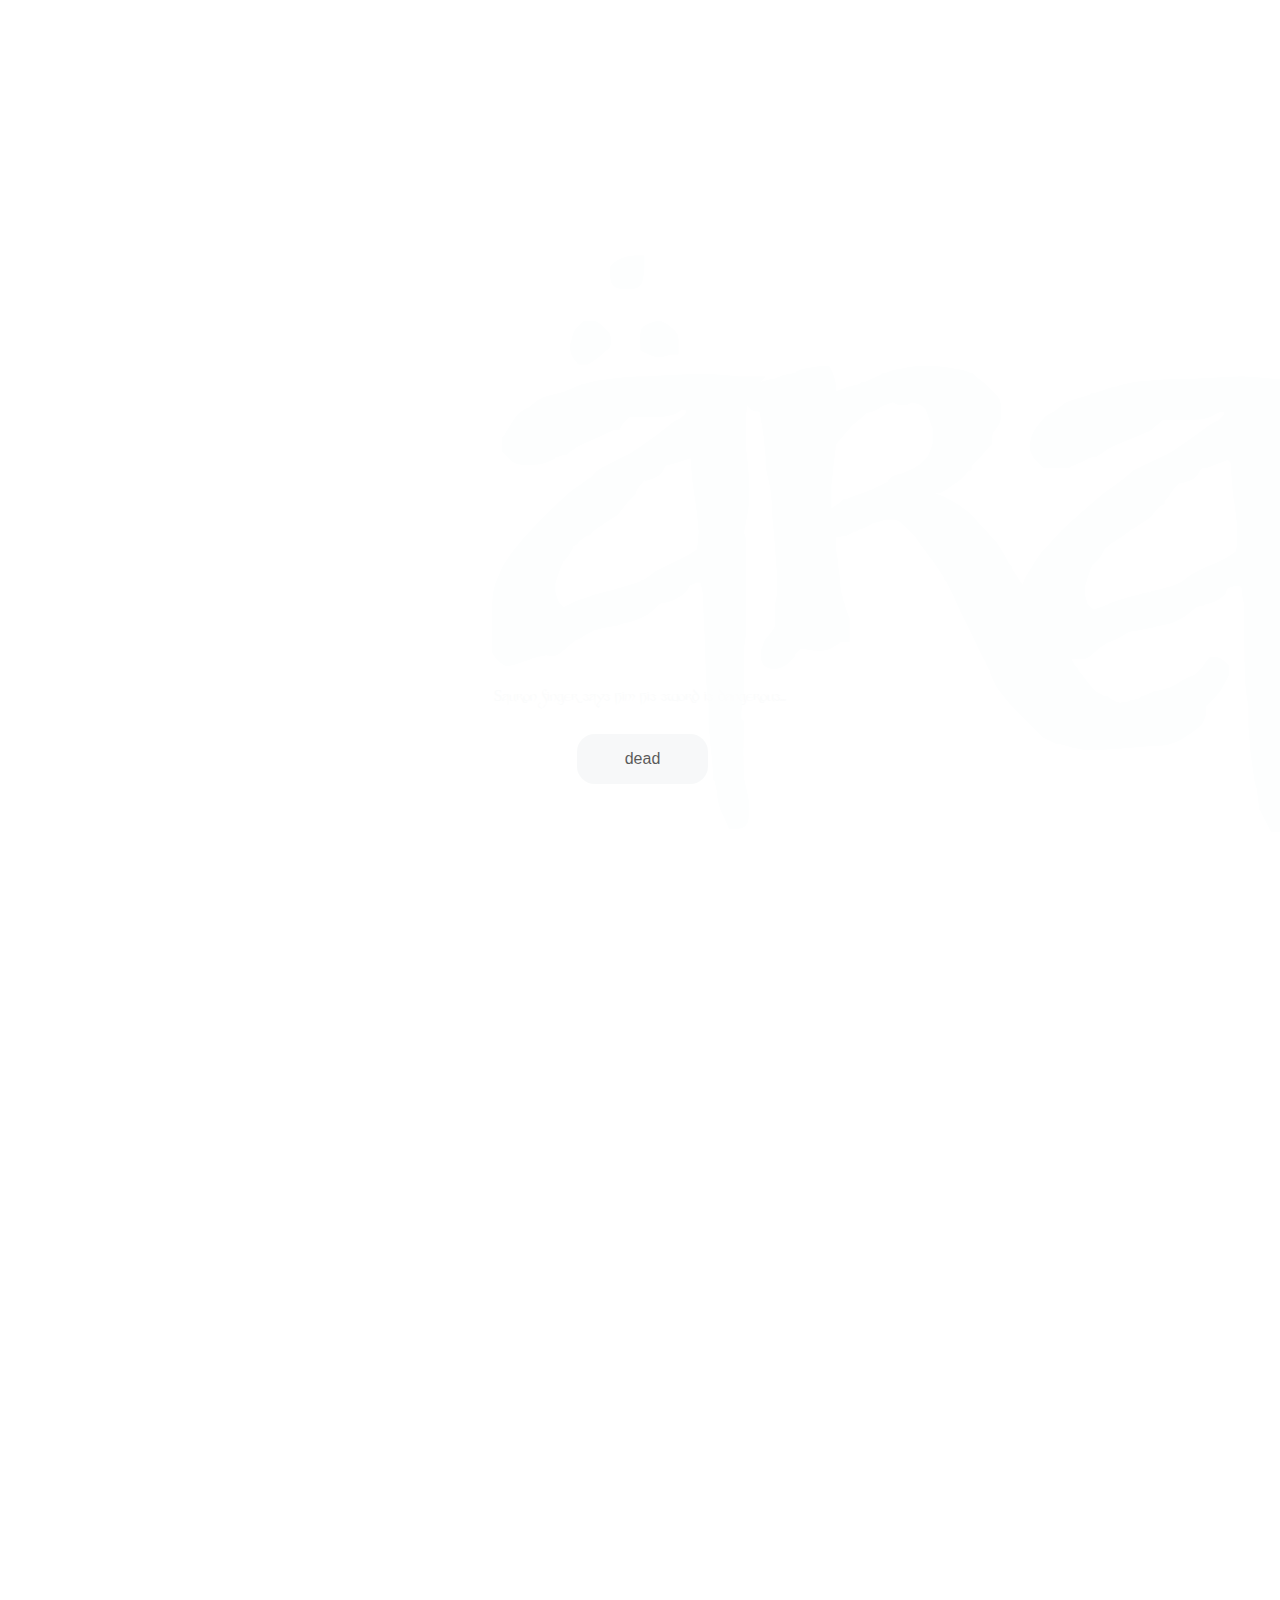
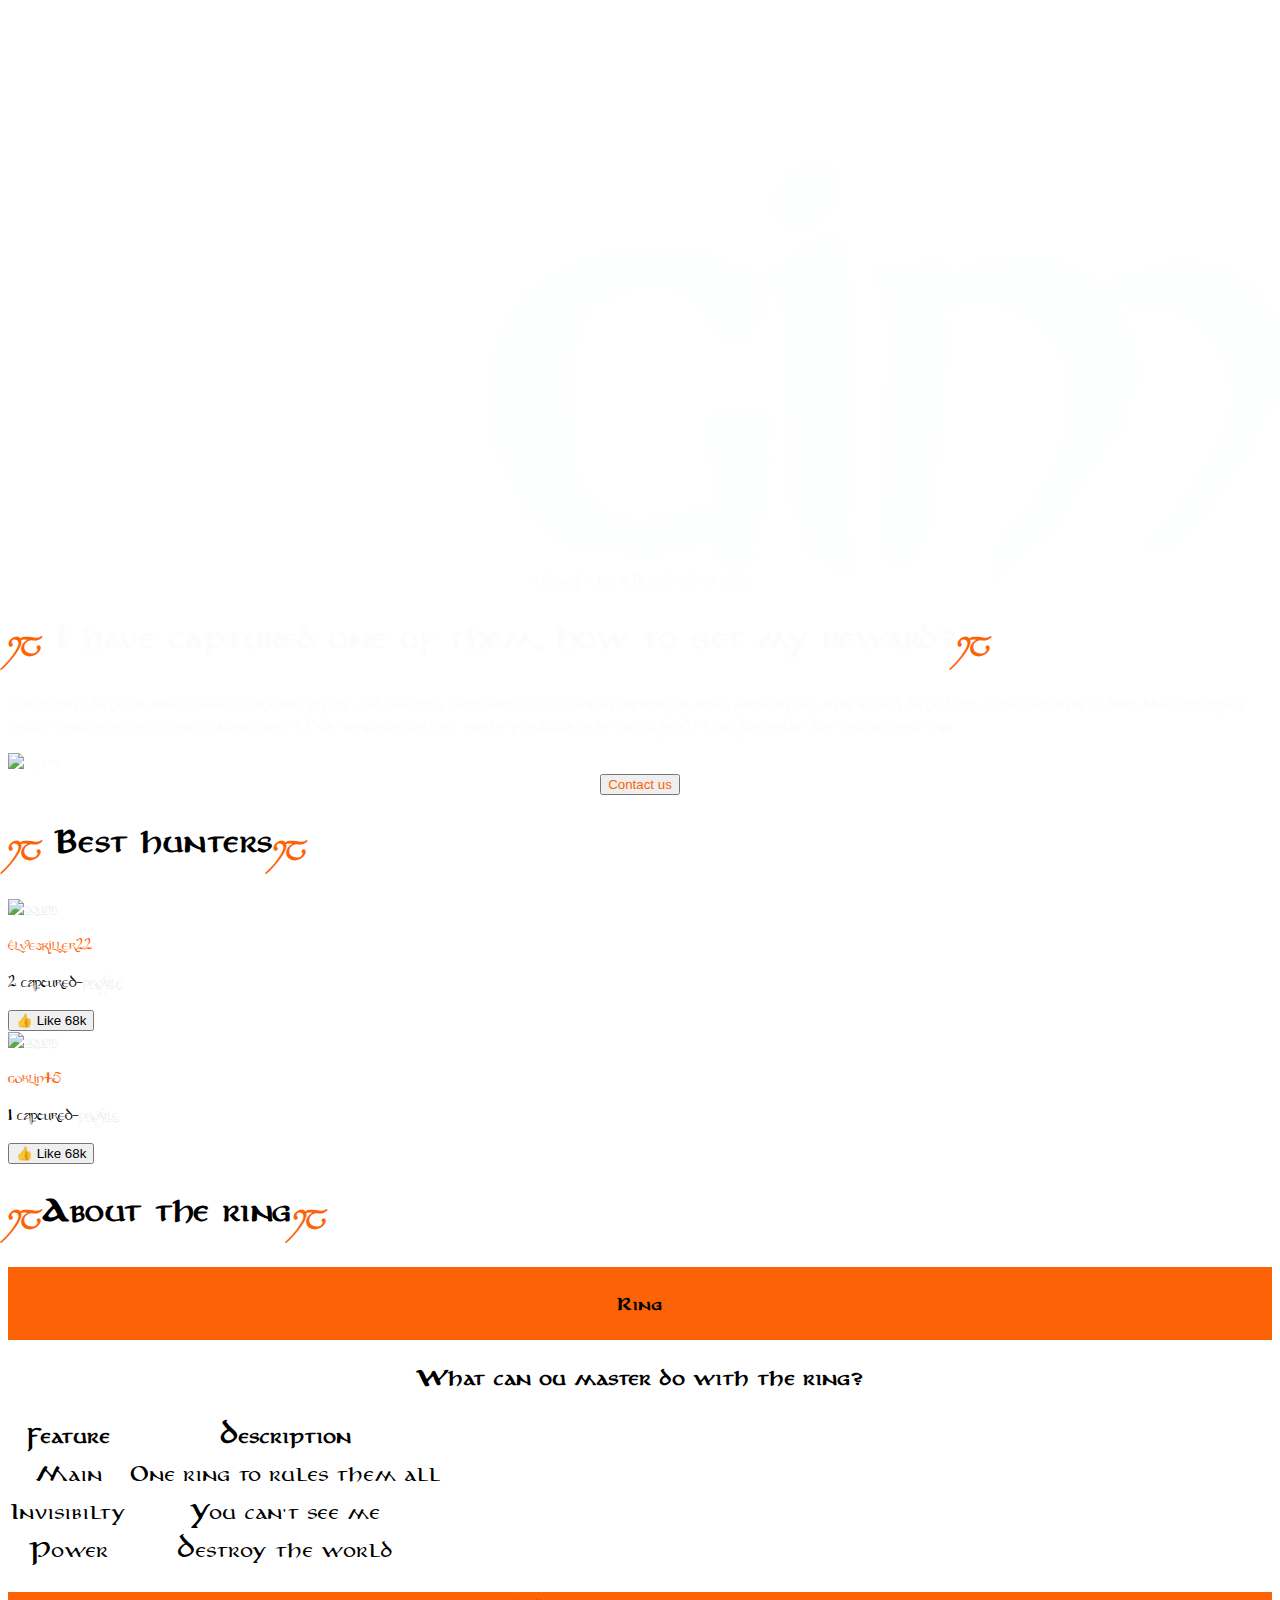
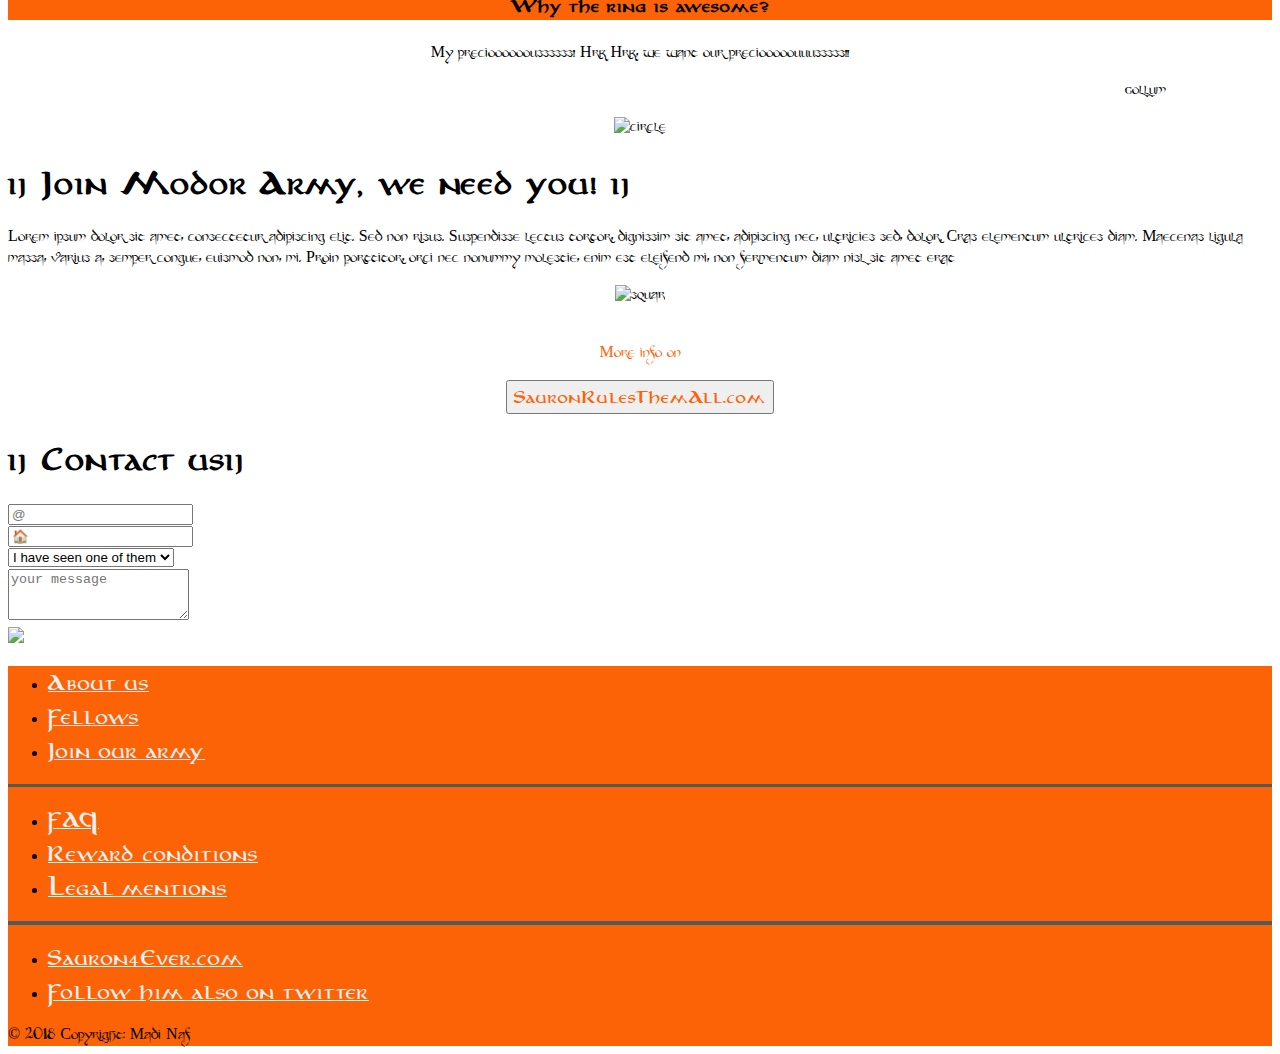
==== commit 3161ef91: "update" ====
--- a/index.html
+++ b/index.html
@@ -7,13 +7,16 @@
 		<link rel="stylesheet" type="text/css" href="css/wanted_hover.css">
 		<link rel="stylesheet" type="text/css" href="css/carousel.css">
 		<link rel="stylesheet" type="text/css" href="style.css">
+
 		<title>FindThePrecious</title>
 	</head>
 	<body data-spy="scroll" data-target="#myNavbar" data-offset="30">
 	<!-- NAVIGATION -->
 
-		<nav id="topbar" class="navbar fixed-top navbar-expand-lg navbar-light bg-secondary">
-	    	<a class="navbar-brand" href="#">FindThePrecious.com</a>
+		<nav id="topbar" class="navbar fixed-top navbar-expand-lg text-title">
+	    	<a class="navbar-brand" href="#">
+	    		<img src="https://i.postimg.cc/RVgB5W0D/logo.png">
+	    	</a>
 	  		<button class="navbar-toggler" type="button" data-toggle="collapse" 	data-target="#myNavbar" aria-controls="navbarSupportedContent" aria-expanded="false" aria-label="Toggle navigation">
 	    		<span class="navbar-toggler-icon"></span>
 	  		</button>
@@ -28,16 +31,16 @@
 	        			<a class="nav-link" href="#">The Ring</a>
 		      		</li>
 		      		<li >
-		       			<a class="nav-link" href="#Reward">Get my reward</a>
+		       			<a class="nav-link" href="#Reward">Reward</a>
 		      		</li>
 		      		<li > 
-		      			<a class="nav-link" href="#Hunters">Best Hunters</a> 
+		      			<a class="nav-link" href="#Hunters">Hunters</a> 
 		      		</li>
 					<li > 
-						<a class="nav-link" href="#Army">Join the army</a> 
+						<a class="nav-link" href="#Army">Join</a> 
 					</li>
 					<li > 
-						<a class="nav-link" href="#Contact">Contact us</a> 
+						<a class="nav-link" href="#Contact">Contact</a> 
 					</li>
 		    	</ul>
 		    </div>
@@ -52,221 +55,242 @@
 			</ol>
 		<div class="carousel-inner">	
 			<div class="carousel-item active">
-		  		<img class="d-block w-100" src="https://s33.postimg.cc/rmrc32f3j/Destiny_2_colos.jpg" alt="First slide">
+		  		<img class="d-block w-100" src="https://i.postimg.cc/g2qdSgZ3/dark_vador.jpg" alt="First slide">
 		  		<div class="carousel-caption d-none d-md-block">
-		    		<h3>Tell me again Speaker. What makes your Guardians worthy of the Light? What is the price of such power and immortality?</h3>
-		    		<p>-Ghaul-</p>
+		    		<h3></h3>
+		    		<p class="text-content"></p>
 		  		</div>
 			</div>
 			<div class="carousel-item">
-		  		<img class="d-block w-100" src="https://s33.postimg.cc/4laqx4zyn/Destiny_2_Guardian.jpg" alt="Second slide">
+		  		<img class="d-block w-100" src="https://s33.postimg.cc/rmrc32f3j/Destiny_2_colos.jpg" alt="Second slide">
 		  		<div class="carousel-caption d-none d-md-block">
-		    		<h3>Devotion inspires bravery. Bravery inspires sacrifice. Sacrifice... leads to death. So... feel free to kill yourself.</h3>
-		    		<p>-The Speaker-</p>
+		    		<h3>
+		    			Tell me again Speaker. What makes your Guardians worthy of the Light? What is the price of such power and immortality?
+		    		</h3>
+		    		<p class="text-content">-Ghaul-</p>
 		  		</div>
 			</div>
 			<div class="carousel-item">
-		  		<img class="d-block w-100" src="https://s33.postimg.cc/jfzcb9jtb/all_guardian.jpg" alt="Third slide">
+		  		<img class="d-block w-100" src="https://i.postimg.cc/6Q8KWtPf/gollum_MP.jpg.jpg" alt="Third slide">
 		  		<div class="carousel-caption d-none d-md-block">
 		    		<h3>Battle stations! Everyone with me! Now!</h3>
-		    		<p>-Zavala-</p>
+		    		<p class="text-content">-Zavala-</p>
 		  		</div>
 			</div>
 		</div>
 
-		<div class="carousel-inner">
-			<a class="carousel-control-prev" href="#carouselExampleIndicators" role="button" data-slide="prev">
+			<a class="carousel-control-prev" href="#myCarousel" role="button" data-slide="prev">
 			    <span class="carousel-control-prev-icon" aria-hidden="true"></span>
 			    <span class="sr-only">Previous</span>
 			</a>
-			<a class="carousel-control-next" href="#carouselExampleIndicators" role="button" data-slide="next">
+			<a class="carousel-control-next" href="#myCarousel" role="button" data-slide="next">
 			    <span class="carousel-control-next-icon" aria-hidden="true"></span>
 			    <span class="sr-only">Next</span>
 			</a>
-		</div>
 	</div>
 
 	<!-- WANTED SECTION -->
 		
-	<div class="container center-container">
-			<h2 id="Fellows">Fellows wanted dead <span>(or alive you want to eat them later)</span></h2>
+	<div class="container-fluid center-container bg-img-light">
+			<h2 id="Fellows" class="text-title">
+				<span class="fonts-icon orange-text">ij</span> 
+				Fellows wanted dead <span>(or alive you want to eat them later)</span>
+				<span class="fonts-icon orange-text">ij</span> 
+			</h2>
 			<!-- PILLS / TABS head-->
 			<div class="row pills-header center-container item-center">
 				<ul class="nav nav-pills">
 					<li class="nav-item col-12 col-lg-4 col-xl-4 item-center">
-						<a class="nav-link btn btn-secondary pills-btn" href="#">Most wanted</a>
+						<a class="nav-link btn btn-secondary text-title pills-btn" href="#">Most wanted</a>
 						</li>
 		
 					<li class="nav-item col-12 mr-auto col-lg-4 col-xl-4">
-						<a class="nav-link btn btn-light pills-btn" href="#">Most dangerous</a>
+						<a class="nav-link btn btn-light text-title pills-btn" href="#">Most dangerous</a>
 					</li>
 				
 					<li class="nav-item col-12 ml-auto col-lg-4 col-xl-4">
-						<a class="nav-link btn btn-light pills-btn" href="#">Already captured</a>
+						<a class="nav-link btn btn-light text-title pills-btn" href="#">Already captured</a>
 					</li>
 				</ul>
 			</div>
 	<!-- CARD-->
 		<div class="row">
 			<div class="card-container col-12 col-sm-12 col-md-12 col-lg-4"> 
-				<div class="card border-secondary mb-3">
-					<div class="card-header">
+				<div class="card border-secondary mb-3 white-text">
+					<div class="card-header bg-img-dark">
 						<div id="Gandalf" class="wanted-notice">
-							<button class="reward">Reward 
-								<span class="price">1000</span>
+							<button class="reward tex-content">Reward 
+								<span class="price text-content">1000</span>
 								<br> golden coins
 							</button>
+							<div class="criminal-name">
+								<h3 >Gandalf</h3>
+							</div>
 						</div>
 					</div>
-					<div class="card-body">
-						<h3 class="card-title">The Wizard</h3>
+					<div class="card-body bg-img-dark">
 						    <p class="card-text">
-						    	small description...
+						    	a very dangerous
+								wizard, Balrog Riller...
 						    </p>
 					  </div>
 				</div>
 			</div>
 			
 			<div class="card-container col-12 col-sm-12 col-md-12 col-lg-4"> 
-				<div class="card border-secondary mb-3">
-					<div class="card-header">
-						<div id="Hobbit" class="wanted-notice">
-							<button class="reward">DEAD
+				<div class="card border-secondary mb-3 white-text">
+					<div class="card-header bg-img-dark">
+						<div id="Aragorn" class="wanted-notice">
+							<button class="reward text-content">Reward 
+								<span class="price text-content">250</span>
+								<br> golden coins
 							</button>
+							<div class="criminal-name">
+								<h3 >Aragon</h3>
+							</div>
 						</div>
 					</div>
-					<div class="card-body">
-						<h3 class="card-title">Hobbit #3</h3>
-						    <p class="card-text">
-						    	small description...
+					<div class="card-body bg-img-dark">
+						    <p class="card-text text-content">
+						    	Sauron finger says him 
+						    	his sword is dangerous...
 						    </p>
 					  </div>
 				</div>
 			</div>
 
 			<div class="card-container col-12 col-sm-12 col-md-12 col-lg-4"> 
-				<div class="card border-secondary mb-3">
-					<div class="card-header">
-						<div id="Yummy" class="wanted-notice">
-							<button class="reward">Reward 
-								<span class="price">250</span>
-								<br> golden coins
+				<div class="card border-secondary mb-3 white-text">
+					<div class="card-heade bg-img-dark">
+						<div id="Gimli" class="wanted-notice">
+							<button class="reward text-content">dead
 							</button>
+							<div class="criminal-name">
+								<h3 >Gimli</h3>
+							</div>
 						</div>
 					</div>
-					<div class="card-body">
-						<h3 class="card-title">Yummy</h3>
+					<div class="card-body bg-img-dark">
 						    <p class="card-text">
-						    	small description...
+						    	a dwarf, wich a Beard
+						    	and an axe...
 						    </p>
 					  </div>
 				</div>
 			</div>
-		</div>
-	<hr>
+
+
+
+
+
+		</div>
 	</div>
 
 	<!-- CAPTURED SECTION -->
-	<div class="container">
-		<div class="row">
+	<div class="container-fluid bg-img-dark white-text">
+		<div class="row bg-img-dark">
 			<div class="col-12 col-sm-12 col-md-9 col-lg-9">
-				<h2 id="Reward">I have captured one of them, how to get my reward?</h2>
-				<p>Lorem ipsum dolor sit amet, consectetur adipiscing elit. Sed non risus. 	Suspendisse lectus tortor, dignissim sit amet, adipiscing nec, ultricies sed, dolor. Cras elementum ultrices diam. Maecenas ligula massa, varius a, semper congue, euismod non, mi. Proin porttitor, orci nec nonummy molestie, enim est eleifend mi, non fermentum diam nisl sit amet erat
+				<h2 id="Reward" class="text-title white-text">
+					<span class="fonts-icon orange-text">ij</span> I have captured one of them, how to get my reward?<span class="fonts-icon orange-text">ij</span> 
+				</h2>
+				<p class="tex-content">Lorem ipsum dolor sit amet, consectetur adipiscing elit. Sed non risus. 	Suspendisse lectus tortor, dignissim sit amet, adipiscing nec, ultricies sed, dolor. Cras elementum ultrices diam. Maecenas ligula massa, varius a, semper congue, euismod non, mi. Proin porttitor, orci nec nonummy molestie, enim est eleifend mi, non fermentum diam nisl sit amet erat
 				</p>
 			</div>
 
 			<div class="col-12 col-sm-12 col-md-3 col-lg-3">
-				<a class="nav-link" href="https://placeholder.com">
-					<img src="http://via.placeholder.com/140x140" alt="squar">
-				</a>
+				<img src="https://i.postimg.cc/zf1ggDm8/coin_sauron.png" class="rounded-circle" alt="squar">
 			</div>
 
 			<div class="col-12 ml-auto center-container">
-			 	<button class="btn btn-outline-secondary item-center btn-contact-us">Contact us</button>
-			</div>
-		</div>
-	<hr>
+			 	<button class="btn orange-text item-center btn-contact-us">Contact us</button>
+			</div>
+		</div>
 	</div>
 
 	<!-- HUNTER SECTION -->
-	<div class="container">
-		<h2 id="Hunters">Best hunters</h2>
+	<div class="container-fluid bg-img-light">
+		<h2 id="Hunters" class="text-title">
+			<span class="fonts-icon orange-text">ij</span> Best hunters<span class="fonts-icon orange-text">ij</span> 
+		</h2>
 		<div class="row">
 			<div class="col-6 col-md-2 col-lg-1 col-xl-1">
 				<a class="nav-link" href="https://placeholder.com">
-					<img src="http://via.placeholder.com/70x70" alt="squar">
+					<img src="https://i.postimg.cc/ZnFdH16X/hunter1.png" alt="squar">
 				</a>
 			</div>
 
 			<div class="col-6 col-md-4 col-lg-5 col-xl-5">
-				<h4>Elveskiller22</h4>
-				<p>
+				<p class="tex-content big-text orange-text">Elveskiller22</p>
+				<p class="tex-content">
 					2 captured-<a href="#">profile</a> 
 				</p>
 			
-				<button class="btn btn-secondary">
+				<button class="btn btn-secondary text-content">
 					👍 Like 68k
 				</button>
 			</div>
 
 			<div class="col-6 col-md-2 col-lg-1 col-xl-1">
 				<a class="nav-link" href="https://placeholder.com">
-					<img src="http://via.placeholder.com/70x70" alt="squar">
+					<img src="https://i.postimg.cc/g2rxLwtC/hunter2.png" alt="squar">
 				</a>
 			</div>
 
 			<div class="col-6 col-md-4 col-lg-4 col-xl-4">
-				<h4>Goblin45</h4>
-				<p>1 captured-<a href="#">profile</a> </p>
-				<button class="btn btn-secondary">
+				<p class="tex-content big-text orange-text">Goblin45</p>
+				<p class="tex-content">1 captured-<a href="#">profile</a> </p>
+				<button class="btn btn-secondary text-content">
 					👍 Like 68k
 				</button>
 			</div>
 		</div>
-	<hr>
 	</div>
 
 	<!-- ABOUT-SECTION -->
-	<div class="container">
-		<h2 id="Ring">About the ring</h2>
-		<div class="row">
-			<div class="card border-secondary mb-3 col-12 col-lg-12 col-xl-12">
-	  			<div class="card-header">
-	  				<h5>What can ou master do with the ring?</h5>
+	<div class="container-fluid bg-img-dark">
+		<h2 id="Ring" class="text-title">
+			<span class="fonts-icon orange-text">ij</span>About the ring<span class="fonts-icon orange-text">ij</span>
+		</h2>
+		<div class="row bg-img-dark center-container">
+			<div class="card mb-3 col-11 col-lg-11 col-xl-11 item-center center-container">
+	  			<div class="card-header item-center bg-orange">
+	  				<h5 class="text-title" >Ring</h5>
 	  			</div>
 
-	  			<h4 class="card-title">Secondary card title</h4>
+	  			<h4 class="card-title text-title">What can ou master do with the ring?</h4>
 
 	  			<div class="card-body">
-	  				<div class="table-responsive">
+	  				
 		    			<table class="table table-striped">
 		    				<thead>
-							    <tr class="row bg-secondary">
-							    	<th class="col-6" scope="col">Feature</th>
-							        <th class="col-6" scope="col">Description</th>
+							    <tr>
+							    	<th class="text-title" scope="col">Feature
+							    	</th>
+							        <th class="text-title" scope="col">Description
+							        </th>
 							</thead>
 								<tbody>
-							    <tr class="row">
-							    	<td class="col-6">Main</td>
-							    	<td class="col-6">One ring to rules them all</td>
+							    <tr>
+							    	<td class="text-title">Main</td>
+							    	<td class="text-title">One ring to rules them all</td>
 							    </tr>
-							    <tr class="row">
-							    	<td class="col-6">Invisibilty</td>
-							    	<td class="col-6">You can't see me</td>
+							    <tr>
+							    	<td class="text-title">Invisibilty</td>
+							    	<td class="text-title">You can't see me</td>
 							  	</tr>
-							  	<tr class="row">
-							    	<td class="col-6">Power</td>
-							    	<td class="col-6">Destroy the world</td>
+							  	<tr>
+							    	<td class="text-title">Power</td>
+							    	<td class="text-title">Destroy the world</td>
 							  	</tr>
 							</tbody>
 					    </table>
-					</div>	
+
 	  			</div>
 			</div>
 
 			<div class="card border-secondary mb-3 col-md-12">
-	  			<div class="card-header">
-	  				<h5>Why the ring is awesome?</h5>
+	  			<div class="card-header bg-orange">
+	  				<h5 class="text-title">Why the ring is awesome?</h5>
 	  			</div>
 
 			  	<div class="card-body">
@@ -274,16 +298,14 @@
 					<div class="container">
 						<div class="row">
 			  				<div class="col-12 col-lg-9 col-xl-9">
-			  					<p>
+			  					<p class="tex-content">
 			    					My preciooooooussssss! Hrk Hrk, we want our preciooooouuusssss!!
 			    				</p>
-			    				<p id="Gollum-namer">Gollum</p>
+			    				<p id="Gollum-namer" class="tex-content">Gollum</p>
 			  				</div>
 
 			  				<div class="col-12 col-lg-3 col-xl-3 center-container">	
-								<a class="nav-link item-center" href="https://placeholder.com">
-								<img src="http://via.placeholder.com/110x110" alt="circle" class="rounded-circle">
-								</a>
+								<img src="https://i.postimg.cc/QtC1X4GT/gollum.jpg" alt="circle" class="rounded-circle">
 			  				</div>	
 			  			</div>
 		  			</div>
@@ -291,58 +313,71 @@
 
 			</div>
 		</div>
-	<hr>
 	</div>
 
 	<!-- ARMY SECTION -->
-	<div class="container">
-		<h2 id="Army">Join Modor Army, we need you!</h2>
+	<div class="container-fluid bg-img-light">
+		<h2 id="Army" class="text-title">
+			<span>ij</span> Join Modor Army, we need you! <span>ij</span>
+		</h2>
 		<div class="row">
-			<div class="col-12 col-lg-3 center-container">
-				<a class="nav-link item-center" href="https://placeholder.com">
-					<img src="http://via.placeholder.com/140x140" alt="squar">
-				</a>
-			</div>
-
-			<div class="col-12 col-lg-9">
-				<p>
+		
+			<div class="col-12 col-lg-7">
+				<p class="tex-content">
 					Lorem ipsum dolor sit amet, consectetur adipiscing elit. Sed non risus. Suspendisse lectus tortor, dignissim sit amet, adipiscing nec, ultricies sed, dolor. Cras elementum ultrices diam. Maecenas ligula massa, varius a, semper congue, euismod non, mi. Proin porttitor, orci nec nonummy molestie, enim est eleifend mi, non fermentum diam nisl sit amet erat
 				</p>
 			</div>
-			<div class="col-12 center-container">
-			 	<button class="btn btn-outline-secondary btn-contact-us item-center">More info on SauronRulesThemAll.com</button> 
-			</div>
-		</div>
-	<hr>
+			<div class="col-12 col-lg-5 center-container">
+				<img src="https://i.postimg.cc/63SXS3fv/army.png" alt="squar">
+			</div>
+		</div>
+		<div class="row">
+			<div class="col-5">
+				<img src="">
+			</div>
+			<div class="col-7 center-container">
+				<p class="text-content orange-text">More info on</p>
+			 	<button class="btn orange-text btn-contact-us item-center text-title">SauronRulesThemAll.com</button> 
+			</div>
+		</div>
 	</div>
 			
 	<!-- CONTACT-SECTION -->
-	<div class="container">
-		<h2 id="Contact">Contact us</h2>
-
-		<form>
-				<div class="form-group">
-				<input type="email" class="form-control" id="exampleInputEmail1" aria-describedby="emailHelp" placeholder="@">
-				</div>
-
-				<div class="form-group">
-				<input type="password" class="form-control" id="exampleInputPassword1" placeholder="🏠">
-				</div>
-
-			<div class="form-group">
-		        <select id="disabledSelect" class="form-control">
-		        <option>I have seen one of them</option>
-		      </select>
-			</div>
-
-			<div class="form-group">
-				<textarea class="form-control" id="exampleFormControlTextarea1" rows="3"  placeholder="your message"></textarea>
-				</div>
-		</form>
+	<div class="container-fluid bg-img-dark">
+		<div class="row">
+			<div class="col-lg-5 col-xl-5">
+				<h2 id="Contact" class="text-title">
+					<span>ij</span> Contact us<span>ij</span> 
+				</h2>
+
+				<form>
+						<div class="form-group">
+						<input type="email" class="form-control" id="exampleInputEmail1" aria-describedby="emailHelp" placeholder="@">
+						</div>
+
+						<div class="form-group">
+						<input type="password" class="form-control" id="exampleInputPassword1" placeholder="🏠">
+						</div>
+
+					<div class="form-group">
+				        <select id="disabledSelect" class="form-control">
+				        <option class="text-title">I have seen one of them</option>
+				      </select>
+					</div>
+
+					<div class="form-group">
+						<textarea class="form-control" id="exampleFormControlTextarea1" rows="3"  placeholder="your message"></textarea>
+						</div>
+				</form>
+			</div>
+			<div class="col-lg-5 col-xl-5">
+				<img src="https://i.postimg.cc/vTRFQKgq/map.png">
+			</div>
+		</div>
 	</div>
 	    	
 	<!-- FOOTER -->
-	<footer class="page-footer font-small bg-secondary">
+	<footer class="page-footer font-small">
 		<!-- Footer Links -->
 		<div class="container text-center text-md-left">
 	  		<!-- Grid row -->
@@ -352,13 +387,13 @@
 	      			<!-- Links -->
 	      			<ul class="list-unstyled">
 	        			<li>
-	          				<a href="#!">About us</a>
-	        			</li>
-	        			<li>
-	          				<a href="#!">Fellows</a>
-	        			</li>
-	        			<li>
-	          				<a href="#!">Join our army</a>
+	          				<a class="text-title" href="#!">About us</a>
+	        			</li>
+	        			<li>
+	          				<a class="text-title" href="#!">Fellows</a>
+	        			</li>
+	        			<li>
+	          				<a class="text-title" href="#!">Join our army</a>
 	        			</li>
 	    		</div>
 	    		<!-- Grid column -->
@@ -369,13 +404,13 @@
 	      			<!-- Links -->
 	      			<ul class="list-unstyled">
 	        			<li>
-	          				<a href="#!">FAQ</a>
-	        			</li>
-	        			<li>
-	          				<a href="#!">Reward conditions</a>
-	        			</li>
-	        			<li>
-	          				<a href="#!">Legal mentions</a>
+	          				<a class="text-title" href="#!">FAQ</a>
+	        			</li>
+	        			<li>
+	          				<a class="text-title" href="#!">Reward conditions</a>
+	        			</li>
+	        			<li>
+	          				<a class="text-title" href="#!">Legal mentions</a>
 	        			</li>
 	      			</ul>
 	    		</div>
@@ -386,10 +421,10 @@
 	      			<!-- Links -->
 	      			<ul class="list-unstyled">
 	        			<li>
-	          				<a href="#!">Sauron4Ever.com</a>
-	        			</li>
-	        			<li>
-	          				<a href="#!">Follow him also on twitter</a>
+	          				<a class="text-title" href="#!">Sauron4Ever.com</a>
+	        			</li>
+	        			<li>
+	          				<a class="text-title" href="#!">Follow him also on twitter</a>
 	        			</li>
 	      			</ul>
 
@@ -401,18 +436,21 @@
 	    <!-- Footer Links -->
 
 	    <!-- Copyright -->
-	    <div class="footer-copyright text-center py-3">© 2018 Copyright:
-	      <a href="https://mdbootstrap.com/bootstrap-tutorial/"> MDBootstrap.com</a>
+	    <div class="footer-copyright text-center py-3">
+	    	© 2018 Copyright: Madi Naf
 	    </div>
 	    <!-- Copyright -->
 
 	</footer>
 
 	<!-- jQuery first, then Popper.js, then Bootstrap JS -->
-		<script src="https://code.jquery.com/jquery-3.3.1.slim.min.js" integrity="sha384-q8i/X+965DzO0rT7abK41JStQIAqVgRVzpbzo5smXKp4YfRvH+8abtTE1Pi6jizo" crossorigin="anonymous"></script>
-		
-		<script src="https://cdnjs.cloudflare.com/ajax/libs/popper.js/1.14.3/umd/popper.min.js" integrity="sha384-ZMP7rVo3mIykV+2+9J3UJ46jBk0WLaUAdn689aCwoqbBJiSnjAK/l8WvCWPIPm49" crossorigin="anonymous"></script>
-
-		<script src="https://stackpath.bootstrapcdn.com/bootstrap/4.1.3/js/bootstrap.min.js" integrity="sha384-ChfqqxuZUCnJSK3+MXmPNIyE6ZbWh2IMqE241rYiqJxyMiZ6OW/JmZQ5stwEULTy" crossorigin="anonymous"></script>
+		<script src="https://code.jquery.com/jquery-3.3.1.slim.min.js" integrity="sha384-q8i/X+965DzO0rT7abK41JStQIAqVgRVzpbzo5smXKp4YfRvH+8abtTE1Pi6jizo" crossorigin="anonymous">
+		</script>
+
+		<script src="https://cdnjs.cloudflare.com/ajax/libs/popper.js/1.14.3/umd/popper.min.js" integrity="sha384-ZMP7rVo3mIykV+2+9J3UJ46jBk0WLaUAdn689aCwoqbBJiSnjAK/l8WvCWPIPm49" crossorigin="anonymous">
+		</script>
+
+		<script src="https://stackpath.bootstrapcdn.com/bootstrap/4.1.3/js/bootstrap.min.js" integrity="sha384-ChfqqxuZUCnJSK3+MXmPNIyE6ZbWh2IMqE241rYiqJxyMiZ6OW/JmZQ5stwEULTy" crossorigin="anonymous">
+		</script>
 	</body>
 	</html>--- a/css/wanted_hover.css
+++ b/css/wanted_hover.css
@@ -3,15 +3,15 @@
 }
 
 #Gandalf{
-	background-image: url(https://s33.postimg.cc/kslmqybsf/gandalf.jpg);
+	background-image: url(https://i.postimg.cc/DwtjGhZg/gandalf.png);
 }
 
-#Hobbit{
-	background-image: url(https://s33.postimg.cc/wt72r9qsf/hobbit.jpg);
+#Aragorn{
+	background-image: url(https://i.postimg.cc/wBRKKFtW/aragorn.png);
 }
 
-#Yummy{
-	background-image: url(https://s33.postimg.cc/pbxvc890v/gollum.jpg);
+#Gimli{
+	background-image: url(https://i.postimg.cc/ZKNyRzGZ/gimli.png);
 }
 .wanted-notice{
 	background-size: 100%;
@@ -34,11 +34,11 @@
     margin-right: 20px;
 }
 .price{
-	color: #F85B17;
+	color: #FC6306;
 }
 .criminal-name{
 	text-align: center;
-	font-size: 50px;
+	font-size: 35em;
 	color: #FDFEFE;
 	padding-top: 150px;
 }
@@ -54,8 +54,8 @@
 	height:20em;
 }
 div .wanted-notice:hover .criminal-name{
-	    font-size:26px;
-	    margin-top: 200px;
+	    font-size:10em;
+
 }
 
 div .wanted-notice:hover .reward{
--- a/style.css
+++ b/style.css
@@ -1,3 +1,49 @@
+/* ------------------------- \
+          General
+\ ------------------------- */
+
+@font-face{ /* importe fonts */
+  src: url(font/anicm.ttf);
+  font-family: Aniron;
+}
+.text-title{
+  font-family: Aniron !important;
+}
+@font-face{
+  src: url(font/partybusiness.ttf);
+  font-family: "Party Business font ";
+}
+body,
+.tex-content{
+  font-family: "Party Business font ";
+}
+@font-face{
+  src: url(font/tngani.ttf);
+  font-family: "Tengwar Annatar"
+}
+.fonts-icon{
+  font-family: "Tengwar Annatar"
+}
+.orange-text{
+  color: #FC6306;
+}
+.white-text{
+  color: #FBFCFC;
+}
+.bg-img-dark{
+  background-image: url(https://i.postimg.cc/JnJsP9bM/bg_dark.png) !important;
+}
+.bg-img-light{
+  background-image: url(https://i.postimg.cc/KY9nLSmz/bg_light.png) !important;
+}
+/* ------------------------- \
+            Header
+\ ------------------------- */
+nav,
+footer,
+.bg-orange{
+  background-color: #FC6306  ;
+}
 #topbar {
     margin: 0 auto;
 }
@@ -6,18 +52,15 @@
   color: #ECF0F1 !important;
 }
 
-.active a,
-.active {
-  color: #010101 !important;
-}
-
 hr {
   height: 0.2em;
   padding: 0;
   background-color: #515A5A;
   border: 1em;
 }
-/* PILLS */
+/* ------------------------- \
+          Pills
+\ ------------------------- */
 
 .pills-header{
 	margin-bottom: 1em;
@@ -34,18 +77,16 @@
 .wanted-notice{
   display: inline-block;
 }
-/* About the ring*/
-table, th, td {
-	text-align: center;
-}
-th, td{
-	border: 1px solid black !important;
-}
+/* ------------------------- \
+        About the ring
+\ ------------------------- */
+
 #Gollum-namer{
 	margin-left:80%;
 }
-
-/* item center */
+/* ------------------------- \
+      Item center
+\ ------------------------- */
 .center-container{
   width: 100%;
   text-align: center;
